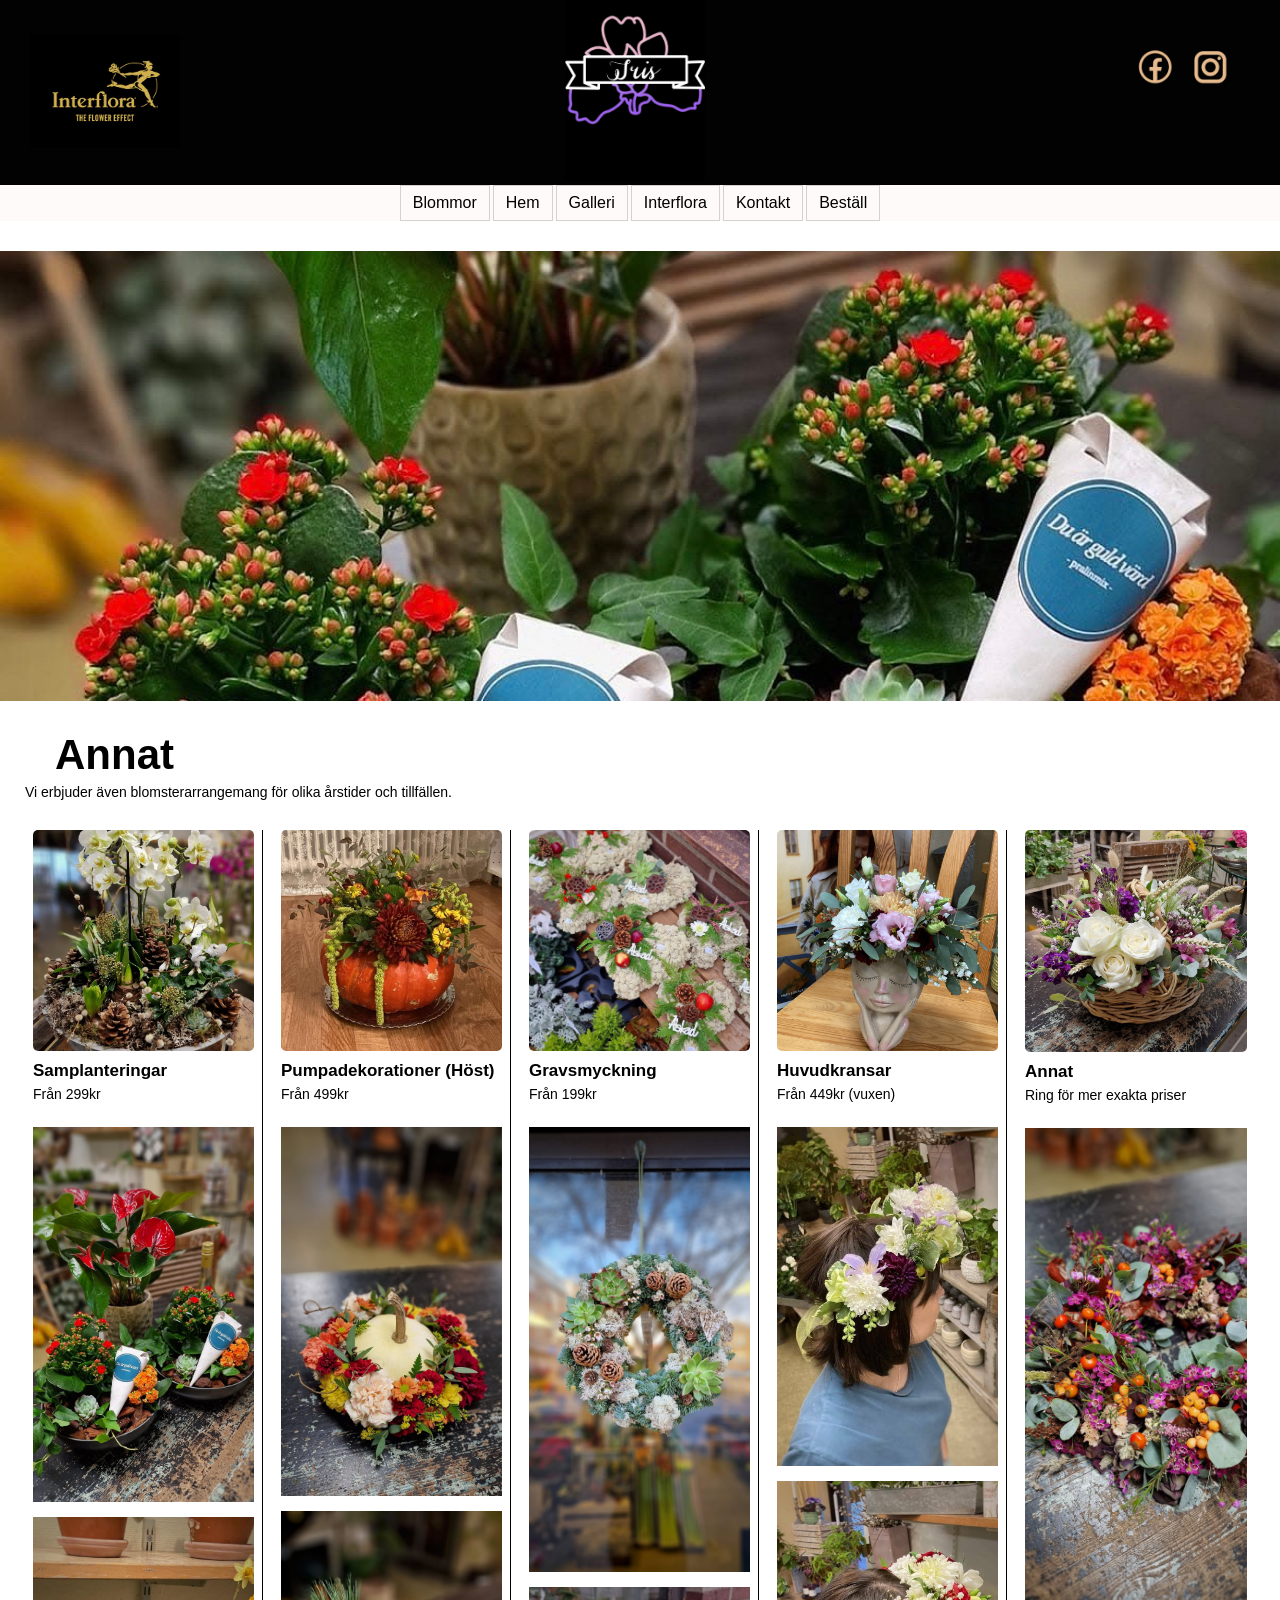
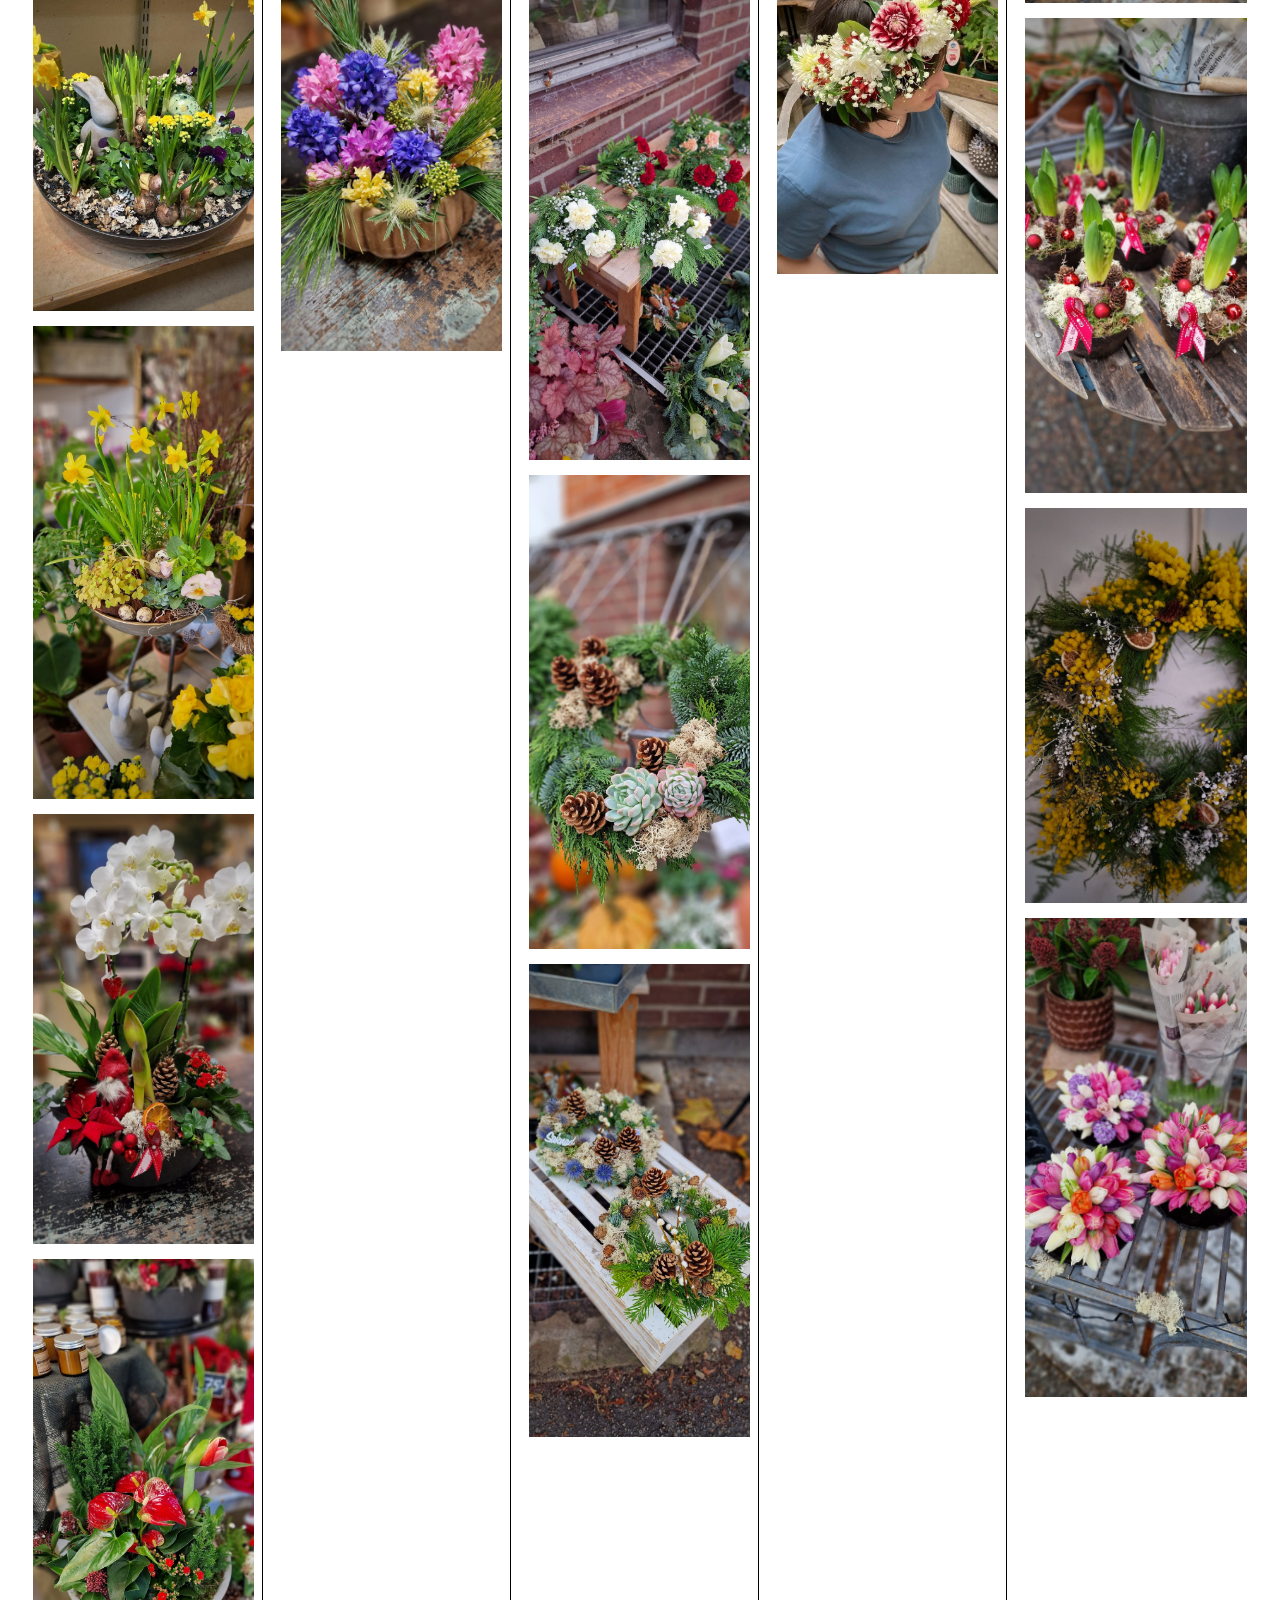
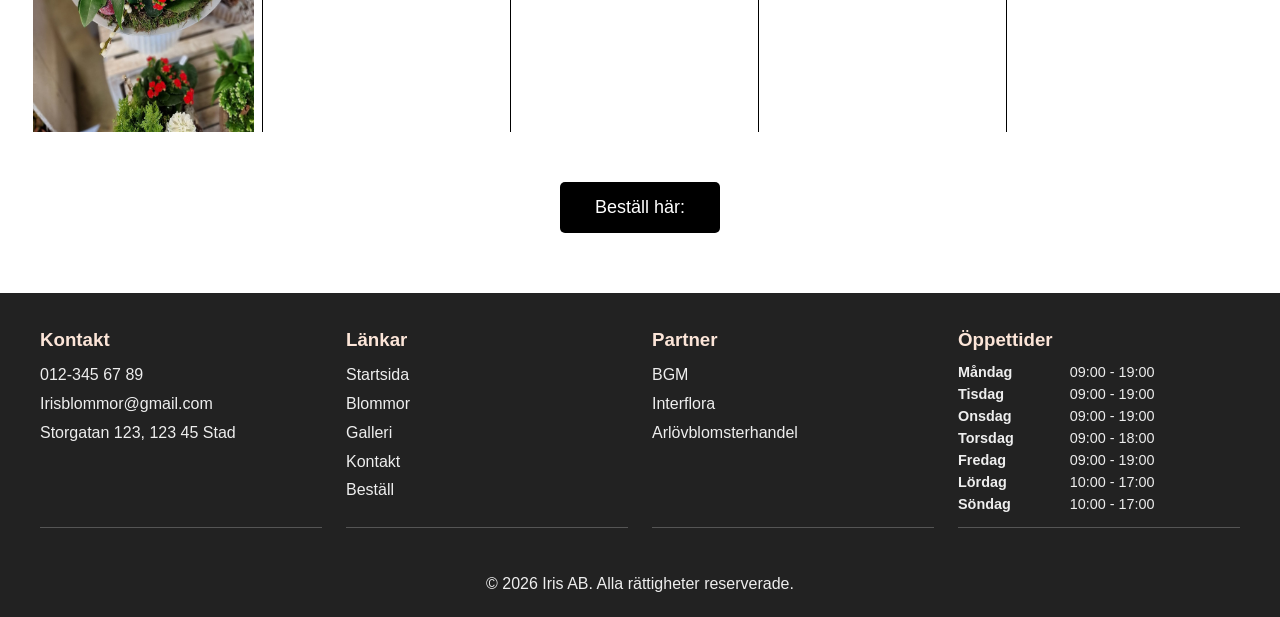
==== annat.html @ 50bfa568 "la till helbild på alla mina sidor" ====
<!DOCTYPE html>
<html lang="sv">


<head>
    <!-- Favicon -->
    <link rel="icon" type="image/png" href="images/favicon.png">

    <meta charset="UTF-8">

    <!-- Gör sidan anpassad för mobila enheter -->
    <meta name="viewport" content="width=device-width, initial-scale=1.0">
    <title>Annat</title>

    <!-- kopplar html till css -->
    <link rel="stylesheet" href="style.css">
</head>


<body>

    <!-- ======== Header ======== -->

    <header class ="header">

        <!-- samarbetspartners logga och länk -->

        
        <a href="https://www.interflora.se/" target="_blank" class="interflora-link">
            <img src="images/1. startsida/interflora.logga.avif" alt="Interflora">
        </a>

        <!-- Logga -->
        <div class="logo">
            <a href="index.html">
                <img src="images/Logga.png" alt="Logga för Iris Blommor">
            </a>
        </div>

        <!-- sociala medier öppnas i ny flik -->
        <a href="https://www.facebook.com/p/Arl%C3%B6vs-Blomsterhandel-61556911313052/" target="_blank" class="facebook-link">
            <img src="images/1. startsida/facebook.icon.png" alt="Facebook">
        </a>
        <a href="https://www.instagram.com/arlovsblomsterhandel/" target="_blank" class="instagram-link">
            <img src="images/1. startsida/instagram.icon.png" alt="Instagram">
        </a>


        <!-- ==================== NAVIGATION ==================== -->

<nav class="nav">

    <!-- Checkbox som styr hamburgarmenyn -->
    <input type="checkbox" id="menu-toggle">

    <!-- Hamburgarikon -->
    <label for="menu-toggle" class="hamburger">
        ☰
    </label>

    <!-- Navigeringslänkar -->
    <ul class="nav-links">

        <!-- Dropdown för Blommor -->
        <li class="dropdown">
            <a href="blommor.html">Blommor</a>

            <!-- Undermenyn -->
            <ul class="dropdown-menu">
                <li><a href="Begravning.html">Begravning</a></li>
                <li><a href="födelsedag.html">Födelsedag</a></li>
                <li><a href="Bröllop.html">Bröllop</a></li>
                <li><a href="annat.html">Annat</a></li>
            </ul>
        </li>
        <li><a href="index.html">Hem</a></li>
        <li><a href="Galleri.html">Galleri</a></li>
        <li>
            <a href="https://www.interflora.se/" target="_blank">
                Interflora
            </a>
        </li>
        <li><a href="Kontakt.html">Kontakt</a></li>
        <li><a href="Beställ.html">Beställ</a></li>
    </ul>
</nav>
    </header>
    <main class="annat-main">

        
        <!-- Helbild högst upp -->
        <section class="sidbild">
            <img src="images/1. startsida/startsida.annat.jpg"
                alt="Blommor och växter">
        </section>

        <h1>Annat</h1>
        <p class="annat-intro">
            Vi erbjuder även blomsterarrangemang för olika årstider och tillfällen.
        </p>

        <div class="annat-grid">

            <!-- 1. Samplanteringar -->
             <section class="annat-kategori">
                
                <img src="images/7. annat/samplantering 1.jpg" alt="Samplantering" class="annat-huvudbild">
                <h2>Samplanteringar</h2>
                <p>Från 299kr</p>

                <div class="annat-bilder">
                    <img src="images/7. annat/samplantering 2.jpg" alt="Samplantering 1">
                    <img src="images/7. annat/samplantering 3.jpg" alt="Samplantering 2">
                    <img src="images/7. annat/samplantering 4.jpg" alt="Samplantering 3">
                    <img src="images/7. annat/samplantering 5.jpg" alt="Samplantering 4">
                    <img src="images/7. annat/samplantering 6.jpg" alt="Samplantering 5">
                </div>
             </section>

            <!-- 2. Pumpadekoration -->
             <section class="annat-kategori">

                <img src="images/7. annat/pumpa 1.jpg" alt="Pumopadekoration" class="annat-huvudbild">
                <h2>Pumpadekorationer (Höst)</h2>
                <p>Från 499kr</p>

                <div class="annat-bilder">
                    <img src="images/7. annat/pumpa 2.jpg" alt="Pumpadekoration 1">
                    <img src="images/7. annat/pumpa 3.jpg" alt="Pumpadekoration 2">
                </div>
             </section>

            <!-- 3. Gravsmyckning -->
             <section class="annat-kategori">

                <img src="images/7. annat/gravsmyckning 1.jpg" alt="Gravsmyckning" class="annat-huvudbild">
                <h2>Gravsmyckning</h2>
                <p>Från 199kr</p>

                <div class="annat-bilder">
                    <img src="images/7. annat/gravsmyckning 3.jpg" alt="Gravsmyckning 1">
                    <img src="images/7. annat/gravsmyckning 4.jpg" alt="Gravsmyckning 2">
                    <img src="images/7. annat/gravsmyckning 5.jpg" alt="Gravsmyckning 3">
                    <img src="images/7. annat/gravsmyckning 6.jpg" alt="Gravsmyckning 4">
                </div>
             </section>

            <!-- 4. Huvudkransar -->
             <Section class="annat-kategori">

                <img src="images/7. annat/kransar 1.jpg" alt="Huvudkransar" class="annat-huvudbild">
                <h2>Huvudkransar</h2>
                <p>Från 449kr (vuxen)</p>

                <div class="annat-bilder">
                    <img src="images/7. annat/kransar 2.jpg" alt="Krans 1">
                    <img src="images/7. annat/kransar 3.jpg" alt="Krans 2">
                </div>
             </Section>

            <!-- 5. Annat -->
             <section class="annat-kategori">

                <img src="images/7. annat/annat 1.jpg" alt="Annat" class="annat-huvudbild">
                <h2>Annat</h2>
                <p>Ring för mer exakta priser</p>

                <div class="annat-bilder">
                    <img src="images/7. annat/annat 2.jpg" alt="Krans att hänga">
                    <img src="images/7. annat/annat 3.jpg" alt="Hyacint mossbollar">
                    <img src="images/7. annat/annat 4.jpg" alt="Krans att hänga">
                    <img src="images/7. annat/annat 5.jpg" alt="Hattask">
                </div>
             </section>
        </div>

        <!-- Beställknapp -->
         <div class="annat-bestall">
            <a href="Beställ.html">Beställ här:</a>
         </div>

    </main>
    <footer class="footer">
        <div class="footer-content">
            <section>
                <h3>Kontakt</h3>
                <a href="+46123456789">012-345 67 89</a>
                <a href="mailto:irisblommor@gmail.com">Irisblommor@gmail.com</a>
                <p>Storgatan 123, 123 45 Stad</p>  
            </section> 
            
            <nav aria-label="Sidfotsmeny">
                <h3>Länkar</h3>
                <a href="index.html">Startsida</a>
                <a href="blommor.html">Blommor</a> 
                <a href="Galleri.html">Galleri</a>
                <a href="Kontakt.html">Kontakt</a>
                <a href="Beställ.html">Beställ</a>
            </nav>

            <section>
                <h3>Partner</h3>
                <a href="https://bgm.aph.se/">BGM</a>
                <a href="https://www.interflora.se/">Interflora</a>
                <a href="https://arlovsblomsterhandel.se/">Arlövblomsterhandel</a>
            </section>

            <section>
                <h3>Öppettider</h3>
                <table>
                    <tr><th scope="row">Måndag</th><td>09:00 - 19:00</td></tr>
                    <tr><th scope="row">Tisdag</th><td>09:00 - 19:00</td></tr>
                    <tr><th scope="row">Onsdag</th><td>09:00 - 19:00</td></tr>
                    <tr><th scope="row">Torsdag</th><td>09:00 - 18:00</td></tr>
                    <tr><th scope="row">Fredag</th><td>09:00 - 19:00</td></tr>
                    <tr><th scope="row">Lördag</th><td>10:00 - 17:00</td></tr>
                    <tr><th scope="row">Söndag</th><td>10:00 - 17:00</td></tr>
                </table>
            </section>
            <p>&copy; 2026 Iris AB. Alla rättigheter reserverade.</p>
        </div>
    </footer>
</body>
</html>
---- style.css ----
/* Mobile-first: mobil är standard. Större skärmar anpassas längre ned. */
:root {
    --farg-svart: #020202;
    --farg-vit: white;
}

/* Grundstil och mobil */
* {
    margin: 0;
    padding: 0;
    box-sizing: border-box;
}

body {
    font-family: Arial, sans-serif;
    margin: 0;
    padding: 0;
    box-sizing: border-box;
}

.header {
    background-color: var(--farg-svart);
    padding: 10px 0 0;
    text-align: center;
    display: grid;
    grid-template-columns: 1fr 1fr 1fr;
    align-items: center;
    padding-top: 8px;
}

.interflora-link {
    grid-column: 1;
    grid-row: 1;
    justify-self: start;
    margin-left: 10px;
}

.interflora-link img {
    width: 70px;
    height: auto;
    margin-right: 10px;
}

.logo {
    grid-column: 2;
    grid-row: 1;
    justify-self: center;
}

.logo img {
    width: 90px;
    height: auto;
    margin-right: 10px;
}

.facebook-link {
    grid-column: 3;
    grid-row: 1;
    justify-self: end;
    margin-right: 45px;
}

.instagram-link {
    grid-column: 3;
    grid-row: 1;
    justify-self: end;
    margin-right: 10px;
}

.facebook-link img,
.instagram-link img {
    width: 30px;
    height: auto;
    margin-right: 6px;
}

.nav {
    background-color: #fffafa;
    position: relative;
    z-index: 10;
    grid-column: 1 / -1;
    grid-row: 2;
    width: 100%;
}

.nav-links {
    display: none;
    justify-content: center;
    align-items: stretch;
    gap: 0;
    list-style: none;
    margin: 0;
    padding: 0;
    flex-direction: column;
    width: 100%;
}

.nav a {
    display: block;
    padding: 12px 20px;
    border: 1px solid #d6d0d0;
    color: black;
    text-decoration: none;
}

.nav a:hover {
    background-color: #f2f2f2;
}

.dropdown {
    position: relative;
}

.nav .dropdown-menu {
    display: block;
    position: static;
    top: 100%;
    left: 0;
    min-width: 180px;
    background-color: white;
    list-style: none;
    margin: 0;
    padding: 0;
    border: none;
    box-shadow: none;
    padding-left: 20px;
}

.nav .dropdown:hover .dropdown-menu,

.nav .dropdown:focus-within .dropdown-menu {
    display: block;
}

.dropdown-menu a {
    padding: 12px 15px;
}

.dropdown-menu a:hover {
    background-color: #eeeeee;
}

#menu-toggle {
    display: none;
}

.hamburger {
    display: block;
    font-size: 30px;
    cursor: pointer;
    padding: 10px 20px;
    color: black;
}

.main {
    padding: clamp(16px, 4vw, 48px);
    background: #f4f6f2;
}

.home-Backgroundimg,

.category-row,

.insta-gallery,

.home-info {
    width: min(100%, 1200px);
    margin-inline: auto;
}

.Background-picture {
    position: relative;
    overflow: hidden;
    aspect-ratio: auto;
    min-height: 0;
    display: grid;
}

.Background-picture::after {
    position: absolute;
    inset: 0;
    content: "";
    background: linear-gradient(90deg, rgba(0, 0, 0, 0.62), transparent);
}

.Background-picture > img {
    display: block;
    width: 100%;
    height: 100%;
    object-fit: cover;
    grid-area: 1 / 1;
}

.hero-caption {
    position: relative;
    z-index: 1;
    right: auto;
    top: auto;
    left: auto;
    width: auto;
    max-width: none;
    color: white;
    text-align: left;
    text-shadow: 0 2px 10px rgba(0, 0, 0, 0.6);
    grid-area: 1 / 1;
    align-self: start;
    margin: 16px;
    bottom: auto;
}

.hero-caption h1 {
    margin-bottom: 10px;
    font-size: 24px;
    line-height: 1.1;
}

.hero-caption h2 {
    margin-bottom: 12px;
    font-size: 18px;
}

.hero-caption p {
    margin: 0;
    font-size: 14px;
    line-height: 1.35;
    text-align: left;
}

.hero-caption p + p {
    margin-top: 8px;
}

.home-page .category-row {
    display: flex;
    justify-content: center;
    align-items: center;
    flex-wrap: wrap;
    gap: 20px;
    padding: 30px 0;
}

.home-page .category-card {
    display: block;
    width: min(140px, calc((100% - 15px) / 2));
    background: var(--farg-vit);
    border: 2px solid black;
    color: black;
    text-align: center;
    text-decoration: none;
    transition: transform 0.3s ease;
}

.home-page .category-card img {
    display: block;
    width: 100%;
    height: 110px;
    object-fit: cover;
}

.home-page .category-card span {
    display: block;
    margin: 0;
    padding: 10px;
    border-top: 2px solid black;
    color: white;
    background: black;
    font-size: 18px;
}

.home-page .category-card:hover,

.home-page .category-card:focus-visible {
    z-index: 2;
    transform: scale(1.25);
}

.insta-gallery,

.open-hours,

.find-us {
    padding: 20px;
    color: black;
    background: var(--farg-vit);
    text-align: left;
}

.insta-gallery h2,

.open-hours h2,

.find-us h2 {
    margin-bottom: 16px;
}

.insta-photos {
    display: grid;
    grid-template-columns: repeat(2, minmax(0, 1fr));
    gap: 9px;
}

.insta-photos a {
    overflow: hidden;
    aspect-ratio: 1;
}

.insta-photos img {
    display: block;
    width: 100%;
    height: 100%;
    object-fit: cover;
}

.home-info {
    display: grid;
    grid-template-columns: 1fr;
    gap: 14px;
    margin-top: 20px;
}

.open-hours table,

.find-us iframe {
    width: 100%;
}

.open-hours table {
    border-collapse: collapse;
}

.open-hours th,

.open-hours td {
    padding: 12px 4px;
    border-bottom: 1px solid #e5e5e5;
    text-align: left;
}

.open-hours td {
    text-align: right;
    white-space: nowrap;
}

.find-us address {
    margin-bottom: 12px;
    font-style: normal;
}

.find-us iframe {
    display: block;
    height: 220px;
    border: 0;
}

.home-page .category-card:hover,

    .home-page .category-card:focus-visible {
    transform: scale(1.1);
}

.insta-gallery,

    .open-hours,

    .find-us {
    padding: 16px;
}

.footer {
    padding: 36px 20px 18px;
    color: #f5f5f5;
    background: #222;
}

.footer-content {
    max-width: 1200px;
    margin: auto;
    display: grid;
    grid-template-columns: 1fr;
    gap: 16px;
}

.footer-content > section,

.footer-content > nav {
    padding-bottom: 12px;
    border-bottom: 1px solid #555;
}

.footer h3 {
    margin-bottom: 10px;
    color: #fce5d8;
}

.footer p,

.footer a,

.footer address {
    color: #eee;
    line-height: 1.8;
}

.footer address {
    font-style: normal;
}

.footer a {
    display: block;
    text-decoration: none;
}

.footer a:hover {
    text-decoration: underline;
}

.footer table {
    width: 100%;
    border-collapse: collapse;
    color: #eee;
    font-size: 0.9rem;
}

.footer th,

.footer td {
    padding: 3px 0;
    text-align: left;
}

.footer td {
    white-space: nowrap;
}

.footer-content > p {
    grid-column: 1 / -1;
    margin-top: 4px;
    padding-top: 14px;
    text-align: center;
}

main {
    padding-top: 28px;
    padding-bottom: 30px;
}

main .Galleri-bilder {
    max-width: 1200px;
    margin: 18px auto;
    display: grid;
    grid-template-columns: repeat(2, minmax(0, 1fr));
    gap: 12px;
    grid-auto-flow: dense;
}

main .Galleri-bilder img {
    display: block;
    width: 100%;
    height: 240px;
    object-fit: cover;
    border-radius: 12px;
    box-shadow: 0 4px 12px rgba(0, 0, 0, 0.08);
}

main .Galleri-bilder .gallery-feature {
    grid-column: span 1;
    height: 260px;
}

.header-top {
    padding: 10px;
    gap: 10px;
}

.facebook-link img,

    .instagram-link img {
    width: 30px;
}

.sociala-medier {
    gap: 5px;
}

.sociala-medier img {
    width: 25px;
    height: 25px;
}

#menu-toggle:checked ~ .nav-links {
    display: flex;
}

.bestall-main {
    min-height: 100vh;
    background-color: white;
    padding: 20px 10px 40px;
    display: flex;
    justify-content: center;
    align-items: flex-start;
}

.bestall-form {
    width: 100%;
    max-width: 400px;
    border: 2px solid black;
    padding: 10px;
    display: flex;
    flex-direction: column;
    gap: 12px;
}

.bestall-form h1 {
    font-size: 26px;
    margin-bottom: 10px;
}

.bestall-form label {
    font-size: 16px;
}

.bestall-form > input,

.bestall-form textarea {
    width: 100%;
    padding: 10px;
    border: 1px solid #777;
    border-radius: 4px;
    font-family: Arial, sans-serif;
    font-size: 16px;
}

.form-grupp {
    display: flex;
    flex-wrap: wrap;
    gap: 15px;
    margin: 12px 0;
}

.form-grupp label {
    display: flex;
    align-items: center;
    gap: 5px;
}

.notering {
    display: flex;
    align-items: center;
    gap: 8px;
}

.bestall-form button {
    background-color: var(--farg-svart);
    color: white;
    border: none;
    padding: 12px;
    font-size: 16px;
    cursor: pointer;
}

.bestall-form button:hover {
    background-color: #555;
}

.kategorier {
    display: flex;
    justify-content: space-evenly;
    align-items: center;
    flex-wrap: wrap;
    gap: 15px;
    padding: 30px 10px;
}

.kategori {
    display: block;
    width: 140px;
    background-color: white;
    border: 2px solid black;
    text-align: center;
    text-decoration: none;
    color: black;
    transition: transform 0.3s ease;
}

.kategori img {
    display: block;
    width: 100%;
    height: 110px;
    object-fit: cover;
}

.kategori p {
    background-color: black;
    color: white;
    padding: 10px;
    font-size: 18px;
    margin: 0;
    border-top: 2px solid black;
}

.kategori:hover {
    transform: scale(1.25);
    z-index: 2;
}

.kategori:hover, .kategori:focus-visible {
    transform: scale(1.1);
}

.begravning-main {
    background-color: white;
    min-height: 100vh;
    padding: 20px 15px 40px;
}

.begravning-main h1 {
    font-size: 32px;
    margin-bottom: 5px;
    margin-left: 0;
}

.begravning-intro {
    font-size: 14px;
    margin-left: 0;
    margin-bottom: 30px;
}

.begravning-grid {
    display: grid;
    grid-template-columns: 1fr;
    gap: 25px 10px;
}

.begravning-kategori {
    min-width: 0;
    padding: 0 8px;
    border-right: 1px solid black;
}

.begravning-kategori:last-child {
    border-right: none;
}

.begravning-huvudbild {
    display: block;
    width: 100%;
    aspect-ratio: 1 / 1;
    height: auto;
    object-fit: cover;
    object-position: center;
    border-radius: 5px;
}

.begravning-kategori h2 {
    font-size: 15px;
    margin-top: 10px;
    margin-bottom: 5px;
}

.begravning-kategori p {
    font-size: 13px;
    margin-bottom: 25px;
}

.begravning-bilder {
    display: grid;
    flex-direction: column;
    gap: 15px;
    grid-template-columns: repeat(2, minmax(0, 1fr));
}

.begravning-bestall {
    display: flex;
    justify-content: center;
    margin-top: 50px;
}

.begravning-bestall a {
    background-color: black;
    color: white;
    text-decoration: none;
    padding: 15px 35px;
    border-radius: 5px;
    font-size: 18px;
}

.begravning-bestall a:hover {
    background-color: #555;
}

.fodelsedag-main {
    background-color: white;
    min-height: 100vh;
    padding: 20px 15px 40px;
}

.fodelsedag-main h1 {
    font-size: 32px;
    margin-bottom: 25px;
    margin-left: 0;
}

.fodelsedag-info {
    max-width: 850px;
}

.fodelsedag-info p {
    font-size: 15px;
    line-height: 1.4;
    margin-bottom: 10px;
}

.fodelsedag-bilder {
    display: grid;
    grid-template-columns: 1fr;
    gap: 10px;
    max-width: 900px;
    margin: 0 auto;
}

.fodelsedag-bilder img {
    display: block;
    width: 100%;
    aspect-ratio: 1 / 1;
    height: auto;
    object-fit: cover;
    object-position: center;
    border-radius: 5px;
}

.fodelsedag-bestall {
    display: flex;
    justify-content: center;
    margin-top: 50px;
}

.fodelsedag-bestall a {
    background-color: black;
    color: white;
    text-decoration: none;
    padding: 15px 35px;
    border-radius: 5px;
    font-size: 18px;
}

.fodelsedag-bestall a:hover {
    background-color: #555;
}

.brollop-main {
    background-color: white;
    min-height: 100vh;
    padding: 20px 15px 40px;
}

.brollop-main h1 {
    font-size: 32px;
    margin-bottom: 5px;
    margin-left: 0;
}

.brollop-intro {
    font-size: 14px;
    margin-left: 0;
    margin-bottom: 30px;
}

.brollop-grid {
    display: grid;
    grid-template-columns: 1fr;
    gap: 25px 10px;
}

.brollop-kategori {
    min-width: 0;
    padding: 0 8px;
    border-right: none;
}

.brollop-kategori:last-child {
    border-right: none;
}

.brollop-huvudbild {
    display: block;
    width: 100%;
    aspect-ratio: 1 / 1;
    height: auto;
    object-fit: cover;
    object-position: center;
    border-radius: 5px;
}

.brollop-kategori h2 {
    font-size: 17px;
    margin-top: 10px;
    margin-bottom: 5px;
}

.brollop-kategori p {
    font-size: 14px;
    margin-bottom: 25px;
}

.brollop-bilder {
    display: grid;
    flex-direction: column;
    gap: 15px;
    grid-template-columns: repeat(2, minmax(0, 1fr));
}

.brollop-bestall {
    display: flex;
    justify-content: center;
    margin-top: 50px;
}

.brollop-bestall a {
    background-color: black;
    color: white;
    text-decoration: none;
    padding: 15px 35px;
    border-radius: 5px;
    font-size: 18px;
}

.brollop-bestall a:hover {
    background-color: #555;
}

.annat-main {
    background-color: white;
    min-height: 100vh;
    padding: 20px 15px 40px;
}

.annat-main h1 {
    font-size: 32px;
    margin-bottom: 5px;
    margin-left: 0;
}

.annat-intro {
    font-size: 14px;
    margin-bottom: 30px;
    margin-left: 0;
}

.annat-grid {
    display: grid;
    grid-template-columns: 1fr;
    gap: 25px 10px;
}

.annat-kategori {
    min-width: 0;
    padding: 0 8px;
    border-right: none;
}

.annat-kategori:last-child {
    border-right: none;
}

.annat-huvudbild {
    display: block;
    width: 100%;
    aspect-ratio: 1 / 1;
    height: auto;
    object-fit: cover;
    object-position: center;
    border-radius: 5px;
}

.annat-kategori h2 {
    font-size: 17px;
    margin-top: 10px;
    margin-bottom: 5px;
}

.annat-kategori p {
    font-size: 14px;
    margin-bottom: 25px;
}

.annat-bilder {
    display: grid;
    flex-direction: column;
    gap: 15px;
    grid-template-columns: repeat(2, minmax(0, 1fr));
}

.begravning-bilder img,

.brollop-bilder img,

.annat-bilder img {
    display: block;
    width: 100%;
    max-width: 100%;
    height: auto;
}

.annat-bestall {
    display: flex;
    justify-content: center;
    margin-top: 50px;
}

.annat-bestall a {
    background-color: black;
    color: white;
    text-decoration: none;
    padding: 15px 35px;
    border-radius: 5px;
    font-size: 18px;
}

.annat-bestall a:hover {
    background-color: #555;
}

/* Anpassning från 401px */
@media (min-width: 401px) {
    .begravning-grid {
        grid-template-columns: repeat(2, minmax(0, 1fr));
    }

    .begravning-bilder {
        display: flex;
        grid-template-columns: revert;
    }

    .fodelsedag-bilder {
        grid-template-columns: repeat(2, minmax(0, 1fr));
    }

    .brollop-grid {
        grid-template-columns: repeat(2, minmax(0, 1fr));
    }

    .brollop-bilder {
        display: flex;
        grid-template-columns: revert;
    }

    .annat-grid {
        grid-template-columns: repeat(2, minmax(0, 1fr));
    }

    .annat-bilder {
        display: flex;
        grid-template-columns: revert;
    }

}

/* Anpassning från 601px */
@media (min-width: 601px) {
    .Background-picture {
        aspect-ratio: 16 / 6;
        min-height: 220px;
        display: revert;
    }

    .hero-caption {
        position: absolute;
        right: 24px;
        top: 24px;
        left: 5%;
        width: min(72%, 760px);
        max-width: 760px;
        grid-area: revert;
        align-self: revert;
        margin: revert;
        bottom: revert;
    }

    .hero-caption h1 {
        font-size: 36px;
    }

    .hero-caption h2 {
        font-size: 21px;
    }

    .hero-caption p {
        font-size: 16px;
        line-height: 1.5;
    }

    .hero-caption p + p {
        margin-top: 12px;
    }

    .home-page .category-card {
        width: min(180px, calc((100% - 20px) / 2));
    }

    .home-page .category-card img {
        height: 180px;
    }

    .insta-photos {
        grid-template-columns: repeat(4, minmax(0, 1fr));
        gap: 12px;
    }

    .home-info {
        grid-template-columns: minmax(0, 0.8fr) minmax(0, 1.2fr);
        gap: 20px;
    }

    .find-us iframe {
        height: 240px;
    }

    .begravning-main {
        padding: 30px 25px 60px;
    }

    .begravning-main h1 {
        font-size: 42px;
        margin-left: 30px;
    }

    .begravning-intro {
        margin-left: 30px;
    }

    .begravning-grid {
        grid-template-columns: repeat(3, minmax(0, 1fr));
    }

    .fodelsedag-main {
        padding: 30px 25px 60px;
    }

    .fodelsedag-main h1 {
        font-size: 42px;
        margin-left: 30px;
    }

    .fodelsedag-info p {
        font-size: 17px;
    }

    .fodelsedag-bilder {
        grid-template-columns: repeat(3, minmax(0, 1fr));
        gap: 20px;
    }

    .brollop-main {
        padding: 30px 25px 60px;
    }

    .brollop-main h1 {
        font-size: 42px;
        margin-left: 30px;
    }

    .brollop-intro {
        margin-left: 30px;
    }

    .annat-main {
        padding: 30px 25px 60px;
    }

    .annat-main h1 {
        font-size: 42px;
        margin-left: 30px;
    }

    .annat-grid {
        grid-template-columns: repeat(3, minmax(0, 1fr));
    }

    .Background-picture > img {
        grid-area: revert;
    }

    .home-page .category-card:hover,
    
        .home-page .category-card:focus-visible {
        transform: revert;
    }

    .insta-gallery,
    
        .open-hours,
    
        .find-us {
        padding: revert;
    }

    .annat-intro {
        margin-left: revert;
    }

}

/* Anpassning från 700px */
@media (min-width: 700px) {
    .footer-content {
        grid-template-columns: repeat(2, minmax(0, 1fr));
        gap: 24px;
    }

}

/* Anpassning från 769px */
@media (min-width: 769px) {
    .interflora-link {
        margin-left: 30px;
    }

    .interflora-link img {
        width: 150px;
    }

    .logo img {
        width: 140px;
    }

    .facebook-link {
        margin-right: 85px;
    }

    .instagram-link {
        margin-right: 30px;
    }

    .nav-links {
        display: flex;
        align-items: center;
        gap: 3px;
        flex-direction: revert;
        width: revert;
    }

    .nav a {
        padding: 8px 12px;
    }

    .nav .dropdown-menu {
        display: none;
        position: absolute;
        border: 1px solid #d6d0d0;
        box-shadow: 0 5px 10px rgba(0, 0, 0, 0.2);
        padding-left: revert;
    }

    .hamburger {
        display: none;
        font-size: revert;
        cursor: revert;
        padding: revert;
        color: revert;
    }

    .footer-content {
        grid-template-columns: repeat(4, minmax(0, 1fr));
    }

    main .Galleri-bilder {
        grid-template-columns: repeat(3, minmax(0, 1fr));
    }

    main .Galleri-bilder .gallery-feature {
        height: 360px;
    }

    .bestall-main {
        padding: 30px 20px 60px;
    }

    .bestall-form {
        padding: 20px;
    }

    .kategorier {
        gap: 20px;
        padding: 50px 20px;
    }

    .kategori {
        width: 180px;
    }

    .kategori img {
        height: 180px;
    }

    .header {
        padding-top: revert;
    }

    .header-top {
        padding: revert;
        gap: revert;
    }

    .facebook-link img,
    .instagram-link img {
        width: 70px;
    }

    .sociala-medier {
        gap: revert;
    }

    .sociala-medier img {
        width: revert;
        height: revert;
    }

    #menu-toggle:checked ~ .nav-links {
        display: revert;
    }

    .kategori:hover, .kategori:focus-visible {
        transform: revert;
    }

}

/* Anpassning från 1001px */
@media (min-width: 1001px) {
    .begravning-grid {
        grid-template-columns: repeat(7, 1fr);
        gap: 10px;
    }

    .brollop-grid {
        grid-template-columns: repeat(4, minmax(0, 1fr));
        gap: 10px;
    }

    .brollop-kategori {
        border-right: 1px solid black;
    }

    .annat-grid {
        grid-template-columns: repeat(5, minmax(0, 1fr));
        gap: 10px;
    }

    .annat-kategori {
        border-right: 1px solid black;
    }

}


/* Stor bild på Blommor-sidan */
.blommor-hero {
    position: relative;
    width: 100%;
    height: 300px;
    overflow: hidden;
}

.blommor-hero img {
    display: block;
    width: 100%;
    height: 100%;
    object-fit: cover;
}

.blommor-hero h1 {
    position: absolute;
    top: 50%;
    left: 50%;
    transform: translate(-50%, -50%);
    color: white;
    background-color: rgba(0, 0, 0, 0.5);
    padding: 15px 25px;
    text-align: center;
}

/* Bakgrundsbild bakom beställningsformuläret */
.bestall-main {
    background-image: url("images/1. startsida/startsida.bakgrund.webp");
    background-size: cover;
    background-position: center;
    background-repeat: no-repeat;
}

.bestall-form {
    background-color: white;
}

/* Tangentbordsstöd för hamburgarmenyn */
#menu-toggle {
    position: absolute;
    width: 1px;
    height: 1px;
    opacity: 0;
}

#menu-toggle:focus-visible + .hamburger {
    outline: 3px solid #b88656;
    outline-offset: 4px;
}

/* Större bild på större skärmar */
@media (min-width: 768px) {
    .blommor-hero {
        height: 450px;
    }
}


/* Helbild på undersidorna - mobil först */
.sidbild {
    width: 100%;
    height: 250px;
    overflow: hidden;
    margin-bottom: 30px;
}

.sidbild img {
    display: block;
    width: 100%;
    height: 100%;
    object-fit: cover;
}

/* Gör så helbilden når sidans kanter */
.begravning-main .sidbild,
.brollop-main .sidbild,
.fodelsedag-main .sidbild,
.annat-main .sidbild {
    width: calc(100% + 30px);
    margin-left: -15px;
}

/* Beställ-sidan har redan flex-layout */
.bestall-main {
    flex-direction: column;
    align-items: center;
}

.bestall-main .sidbild {
    width: calc(100% + 20px);
    margin-left: -10px;
    flex-shrink: 0;
}

/* Surfplatta */
@media (min-width: 768px) {
    .sidbild {
        height: 350px;
    }

    .begravning-main .sidbild,
    .brollop-main .sidbild,
    .fodelsedag-main .sidbild,
    .annat-main .sidbild {
        width: calc(100% + 50px);
        margin-left: -25px;
    }

    .bestall-main .sidbild {
        width: calc(100% + 40px);
        margin-left: -20px;
    }
}

/* Dator */
@media (min-width: 1000px) {
    .sidbild {
        height: 450px;
    }
}
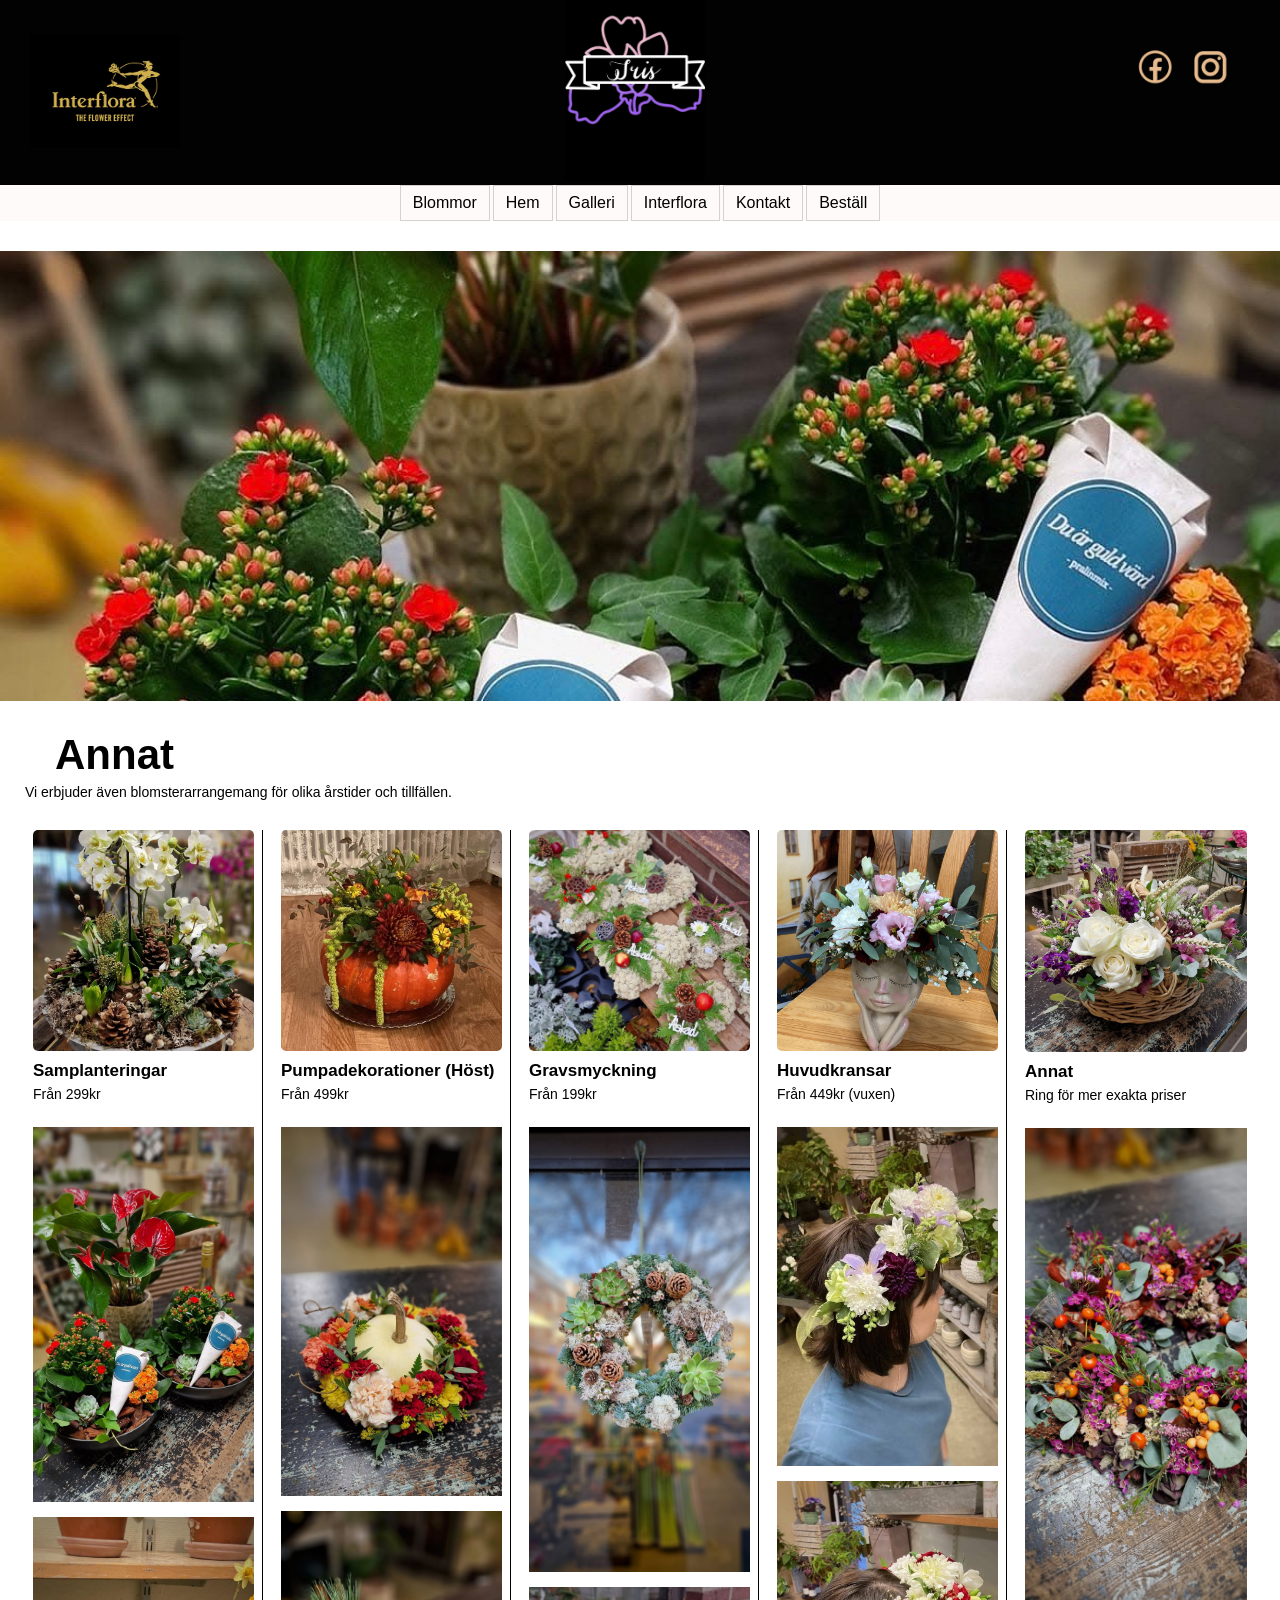
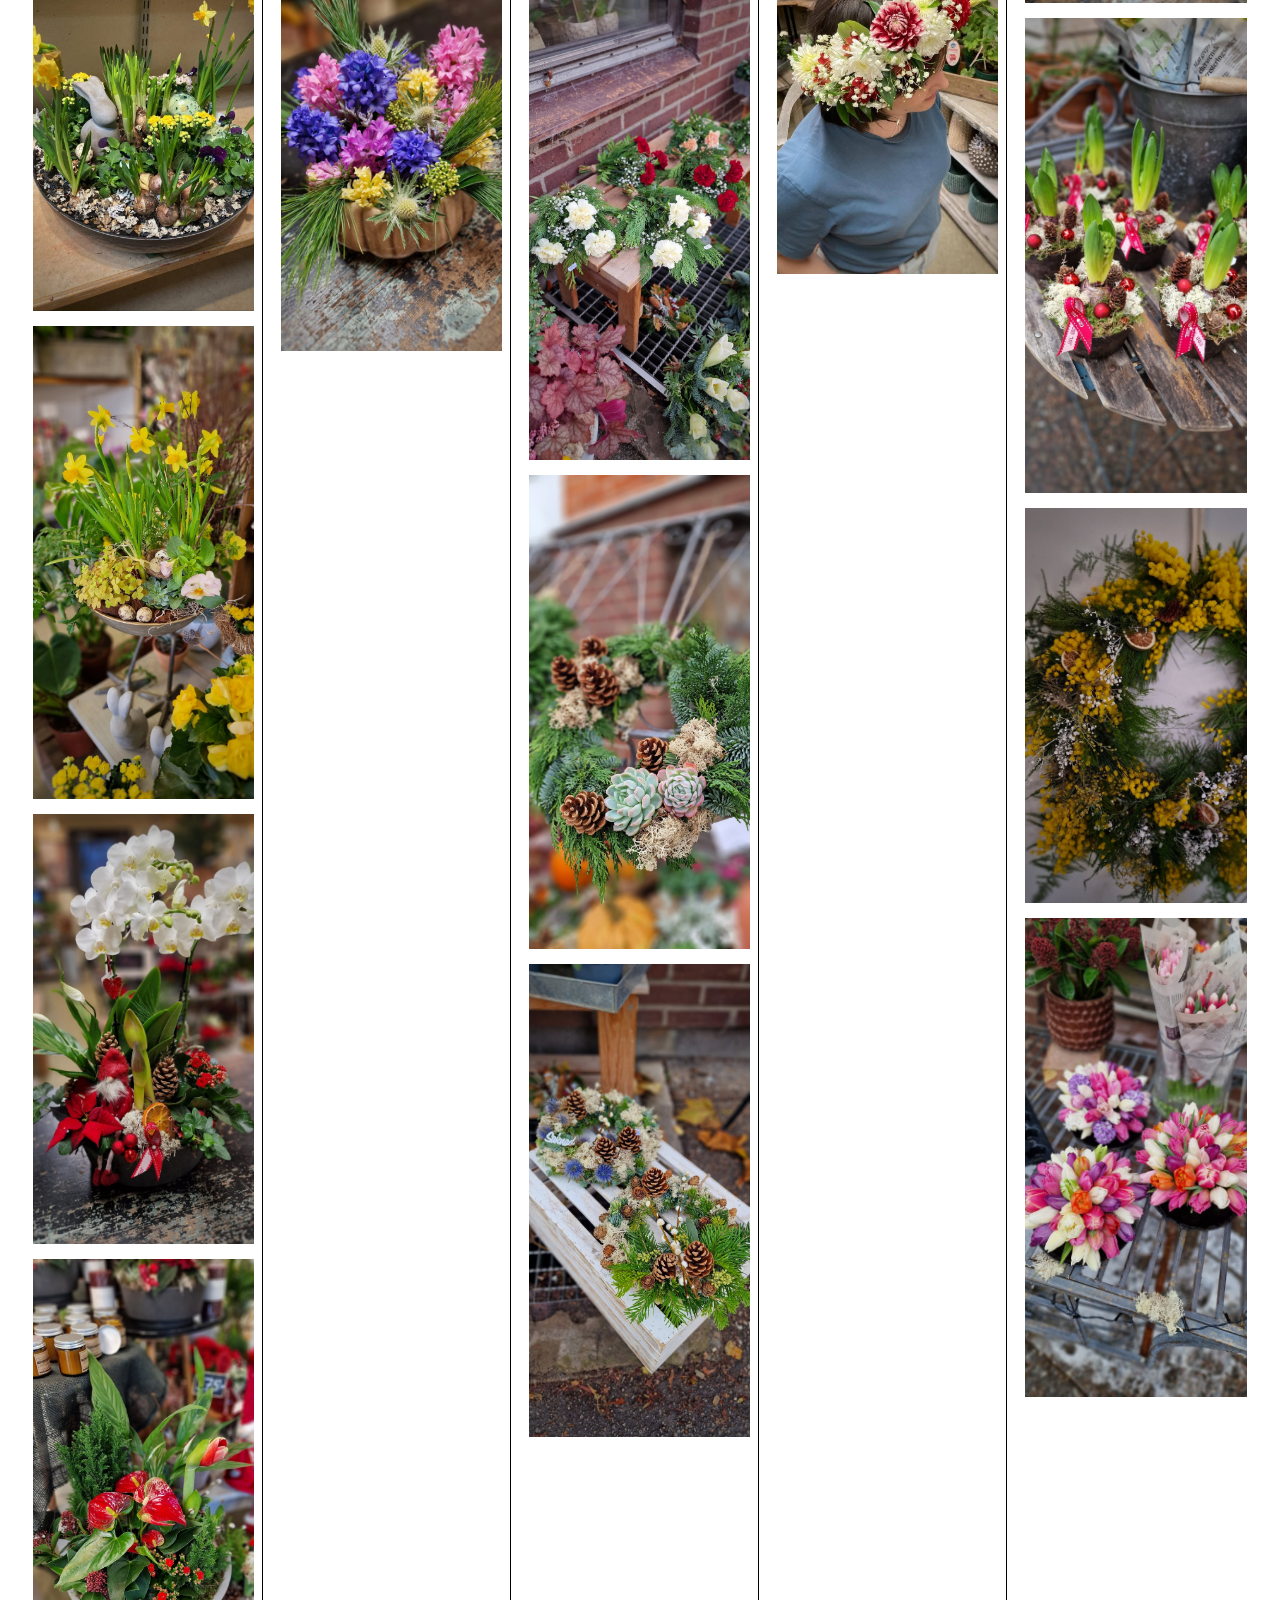
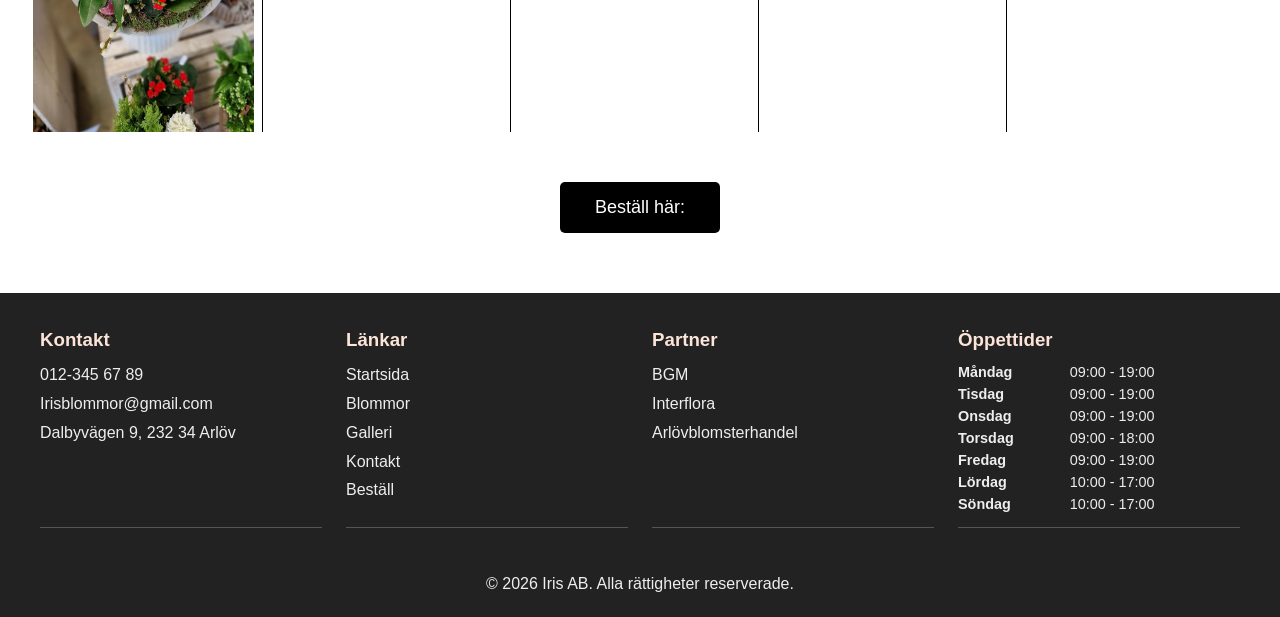
==== commit 80161d9d: "Lagt till rätt address och länk till google maps på footer på alla sidor" ====
--- a/annat.html
+++ b/annat.html
@@ -186,7 +186,7 @@
                 <h3>Kontakt</h3>
                 <a href="+46123456789">012-345 67 89</a>
                 <a href="mailto:irisblommor@gmail.com">Irisblommor@gmail.com</a>
-                <p>Storgatan 123, 123 45 Stad</p>  
+                <a href="https://www.google.com/maps/search/?api=1&amp;query=Dalbyv%C3%A4gen+9%2C+232+34+Arl%C3%B6v">Dalbyvägen 9, 232 34 Arlöv</a>  
             </section> 
             
             <nav aria-label="Sidfotsmeny">
--- a/style.css
+++ b/style.css
@@ -1374,3 +1374,184 @@
         height: 450px;
     }
 }
+
+
+/* =====================================
+   KONTAKTSIDA
+   ===================================== */
+
+/* Tar bort extra utrymme ovanför bannern */
+.kontakt-main {
+    padding-top: 0;
+    background-color: white;
+}
+
+/* Stor bild högst upp */
+.kontakt-hero {
+    position: relative;
+    width: 100%;
+    height: 180px;
+    overflow: hidden;
+}
+
+.kontakt-hero img {
+    width: 100%;
+    height: 100%;
+    object-fit: cover;
+}
+
+/* Rubriken på bilden */
+.kontakt-hero h1 {
+    position: absolute;
+    top: 50%;
+    left: 50%;
+    transform: translate(-50%, -50%);
+
+    color: white;
+    background-color: rgba(0, 0, 0, 0.5);
+    padding: 12px 25px;
+    text-align: center;
+}
+
+/* Allt innehåll på kontaktsidan */
+.kontaktsida {
+    max-width: 1100px;
+    margin: 0 auto;
+    padding: 30px 20px;
+}
+
+/* Toves bild och kontaktinfo */
+.kontakt-info {
+    display: grid;
+    grid-template-columns: 1fr;
+    gap: 30px;
+    align-items: start;
+}
+
+/* Bild på Tove */
+.kontakt-agare img {
+    display: block;
+    width: 100%;
+    max-width: 250px;
+    height: 350px;
+    object-fit: cover;
+    border: 1px solid black;
+}
+
+.kontakt-agare p {
+    margin-top: 10px;
+    font-size: 18px;
+}
+
+/* Rubriker och text */
+.kontakt-uppgifter h2 {
+    font-size: 36px;
+    margin-bottom: 30px;
+    border-bottom: 2px solid black;
+    width: fit-content;
+}
+
+.kontakt-uppgifter h3 {
+    font-size: 26px;
+    margin-bottom: 15px;
+}
+
+.kontakt-uppgifter p {
+    font-size: 17px;
+    margin-bottom: 12px;
+    line-height: 1.5;
+}
+
+.kontakt-uppgifter a {
+    color: black;
+    overflow-wrap: anywhere;
+}
+
+/* Hemsidans tillverkare */
+.kontakt-team {
+    margin-top: 45px;
+    border-top: 2px solid black;
+    padding-top: 15px;
+}
+
+.kontakt-team > h2 {
+    text-align: center;
+    font-size: 28px;
+    margin-bottom: 35px;
+}
+
+/* Personerna ligger under varandra på mobil */
+.team-grid {
+    display: grid;
+    grid-template-columns: 1fr;
+    gap: 35px;
+}
+
+/* Bild och text bredvid varandra */
+.team-person {
+    display: flex;
+    align-items: flex-start;
+    gap: 15px;
+}
+
+.team-person img {
+    width: 75px;
+    height: 75px;
+    object-fit: cover;
+    border-radius: 50%;
+    flex-shrink: 0;
+}
+
+.team-person h3 {
+    font-size: 22px;
+    margin-bottom: 5px;
+    border-bottom: 1px solid black;
+}
+
+.team-person p {
+    font-size: 16px;
+    line-height: 1.5;
+}
+
+/* =====================================
+   STÖRRE SKÄRMAR
+   ===================================== */
+
+@media (min-width: 600px) {
+
+    .kontakt-hero {
+        height: 220px;
+    }
+
+    /* Bild till vänster, info till höger */
+    .kontakt-info {
+        grid-template-columns: 280px 1fr;
+        gap: 40px;
+    }
+
+    /* Två personer på varje rad */
+    .team-grid {
+        grid-template-columns: repeat(2, minmax(0, 1fr));
+        gap: 50px 30px;
+    }
+}
+
+@media (min-width: 1000px) {
+
+    .kontakt-hero {
+        height: 250px;
+    }
+
+    .kontaktsida {
+        padding: 50px 40px;
+    }
+
+    .kontakt-info {
+        grid-template-columns: 300px 1fr;
+        gap: 70px;
+    }
+
+    .team-grid {
+        gap: 65px 70px;
+    }
+}
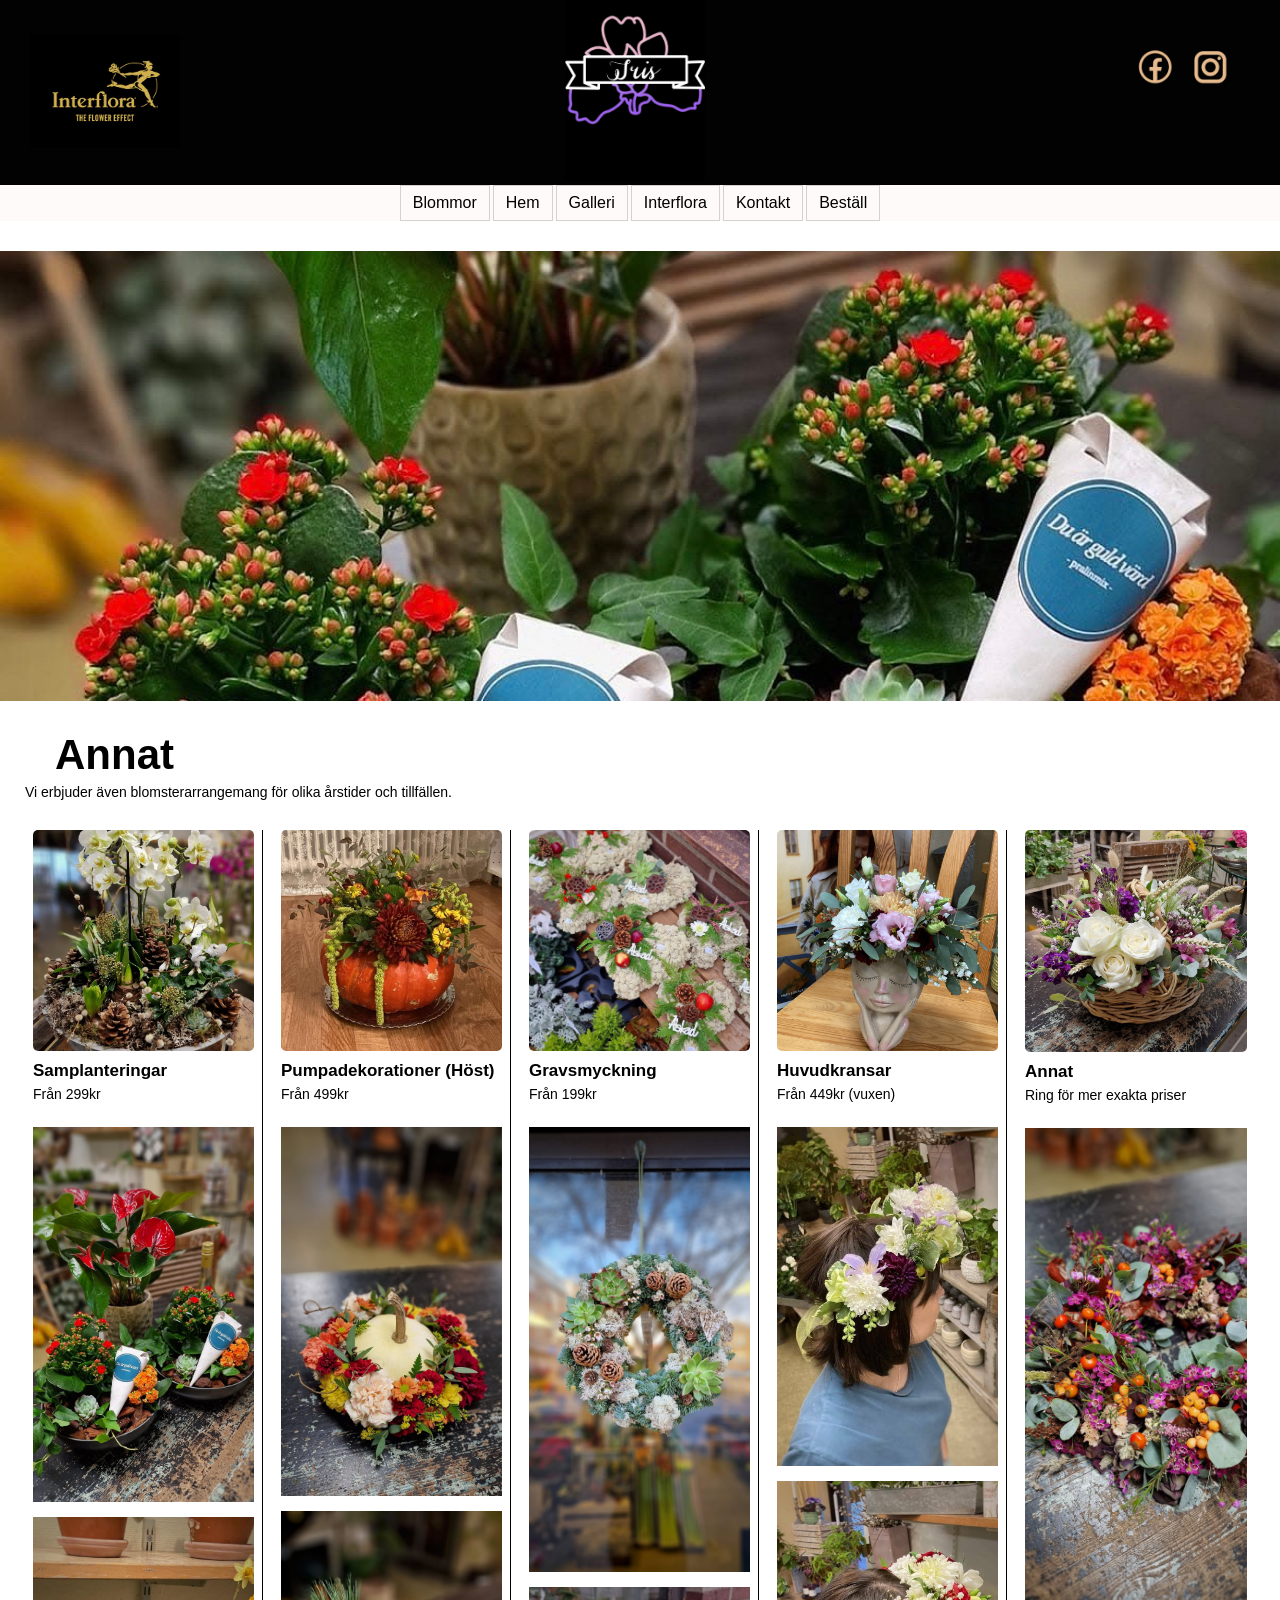
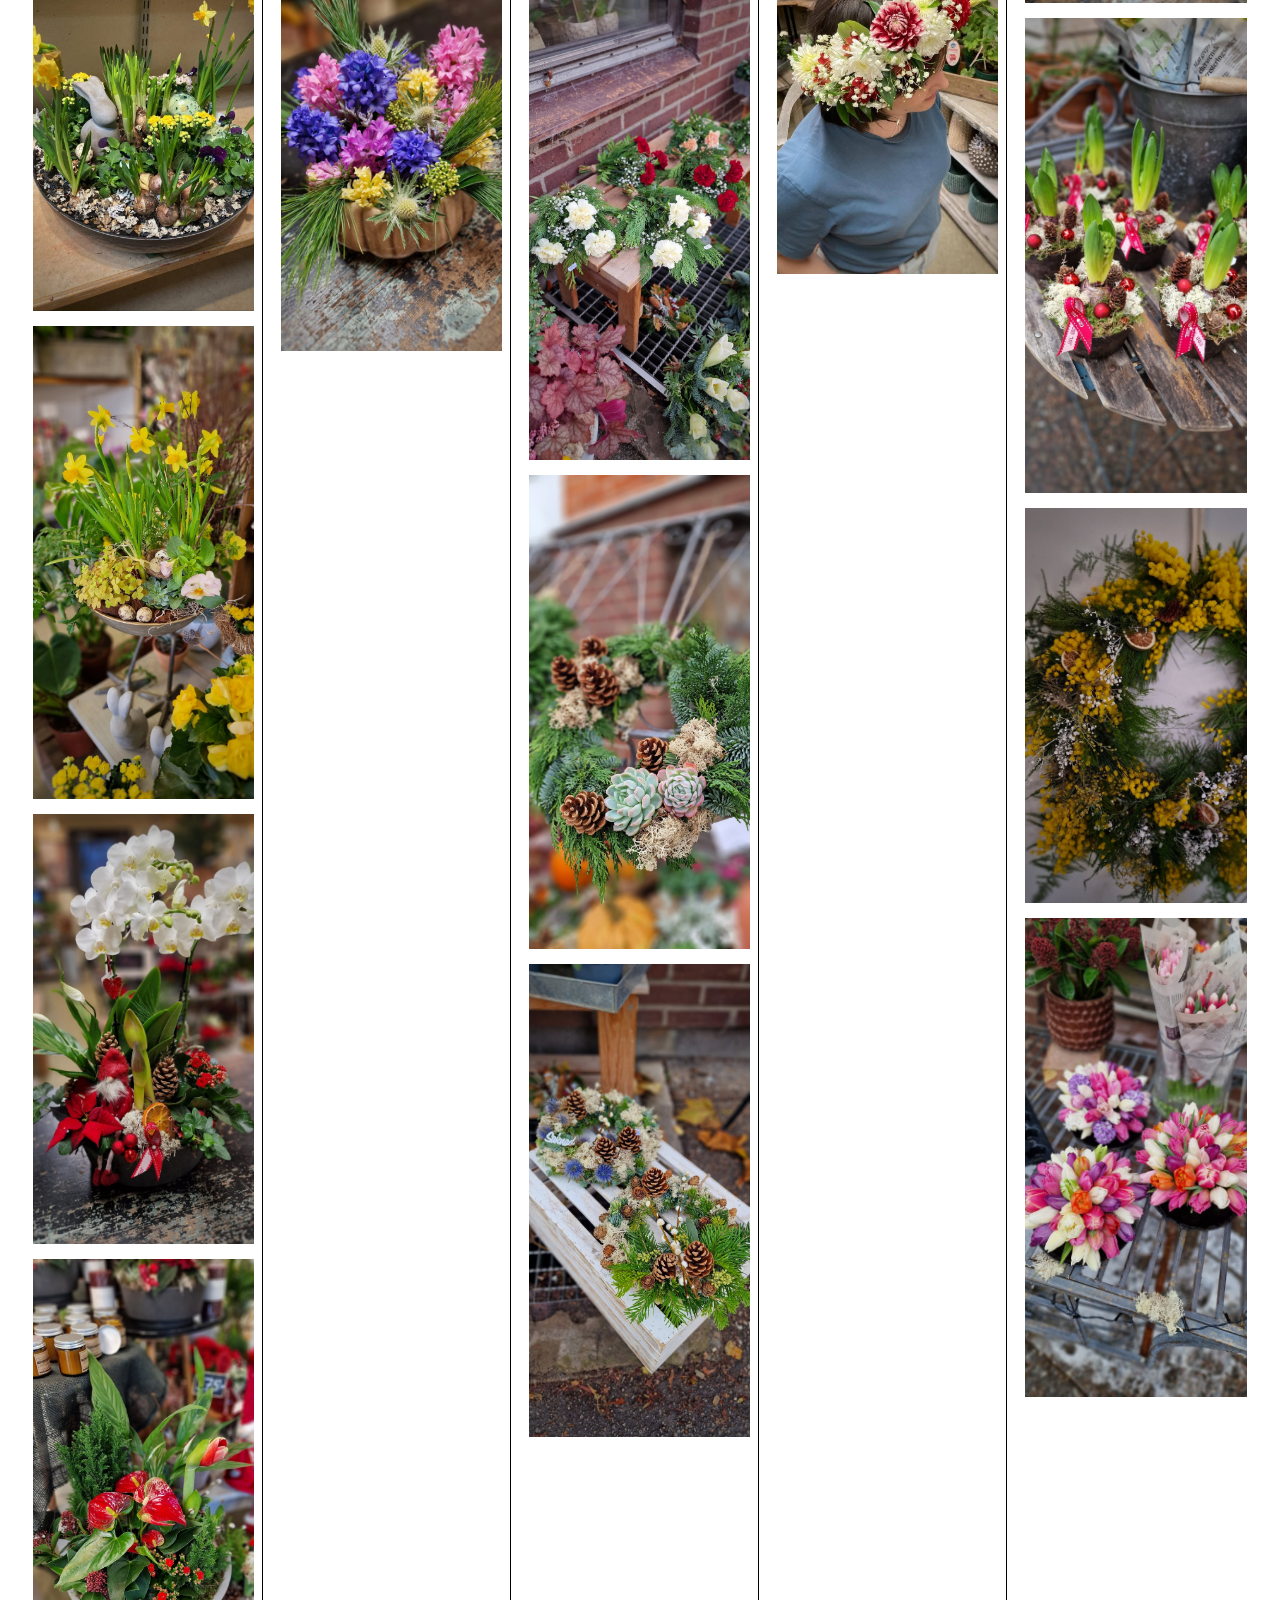
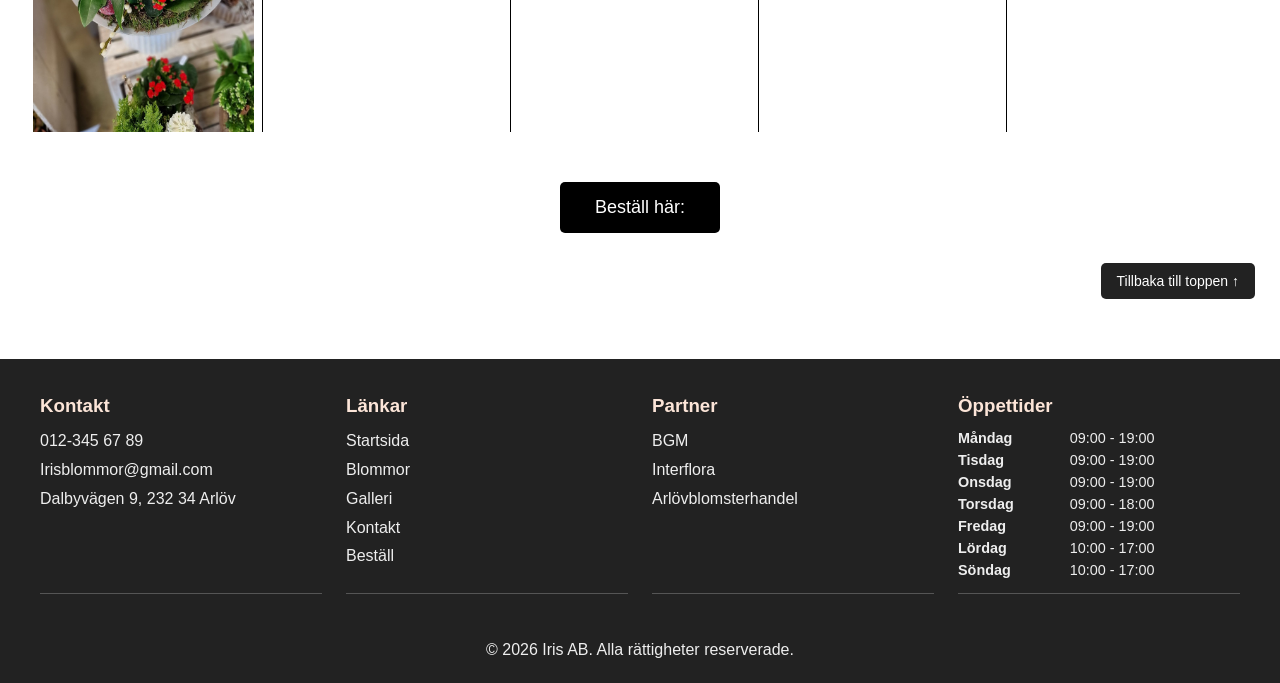
==== commit 55d52af3: "hoppa till toppen-knapp" ====
--- a/annat.html
+++ b/annat.html
@@ -10,14 +10,14 @@
 
     <!-- Gör sidan anpassad för mobila enheter -->
     <meta name="viewport" content="width=device-width, initial-scale=1.0">
-    <title>Annat</title>
+    <title>Andra blommor | Iris Blommor</title>
 
     <!-- kopplar html till css -->
     <link rel="stylesheet" href="style.css">
 </head>
 
 
-<body>
+<body id="toppen">
 
     <!-- ======== Header ======== -->
 
@@ -179,6 +179,13 @@
             <a href="Beställ.html">Beställ här:</a>
          </div>
 
+         <!-- Knapp som tar besökaren tillbaka till sidans topp -->
+        <div class="till-toppen">
+            <a href="#toppen" class="till-toppen-knapp">
+                Tillbaka till toppen ↑
+            </a>
+        </div>
+
     </main>
     <footer class="footer">
         <div class="footer-content">
--- a/style.css
+++ b/style.css
@@ -168,6 +168,13 @@
     margin-inline: auto;
 }
 
+.home-Backgroundimg {
+    width: calc(100% + clamp(16px, 4vw, 48px) + clamp(16px, 4vw, 48px));
+    max-width: none;
+    margin-left: calc(0px - clamp(16px, 4vw, 48px));
+    margin-right: 0;
+}
+
 .Background-picture {
     position: relative;
     overflow: hidden;
@@ -184,11 +191,12 @@
 }
 
 .Background-picture > img {
+    position: absolute;
+    inset: 0;
     display: block;
     width: 100%;
     height: 100%;
     object-fit: cover;
-    grid-area: 1 / 1;
 }
 
 .hero-caption {
@@ -201,7 +209,7 @@
     max-width: none;
     color: white;
     text-align: left;
-    text-shadow: 0 2px 10px rgba(0, 0, 0, 0.6);
+    text-shadow: 0 2px 10px rgba(0, 0, 0, 0.8);
     grid-area: 1 / 1;
     align-self: start;
     margin: 16px;
@@ -1080,12 +1088,6 @@
         grid-area: revert;
     }
 
-    .home-page .category-card:hover,
-    
-        .home-page .category-card:focus-visible {
-        transform: revert;
-    }
-
     .insta-gallery,
     
         .open-hours,
@@ -1555,3 +1557,86 @@
         gap: 65px 70px;
     }
 }
+/* =========================================
+   HOPPA TILL ÖPPETTIDER
+   ========================================= */
+
+/* Placerar knappen till höger under navbaren */
+.hoppa-till {
+    display: flex;
+    justify-content: flex-end;
+    padding: 12px 30px;
+    background-color: #f4f6f2;
+}
+
+/* Knappens utseende */
+.hoppa-knapp {
+    display: inline-block;
+    padding: 10px 16px;
+    background-color: #222;
+    color: white;
+    text-decoration: none;
+    border-radius: 5px;
+    font-size: 14px;
+}
+
+/* Ändrar färg när muspekaren är över knappen */
+.hoppa-knapp:hover {
+    background-color: #555;
+}
+
+/* Tydligt fokus när man använder tangentbord */
+.hoppa-knapp:focus-visible {
+    outline: 3px solid #b88656;
+    outline-offset: 3px;
+}
+
+/* Gör att sidan rullar mjukt till öppettiderna */
+html {
+    scroll-behavior: smooth;
+}
+
+/* Respekterar användare som vill ha mindre rörelse */
+@media (prefers-reduced-motion: reduce) {
+    html {
+        scroll-behavior: auto;
+    }
+}
+
+/* Tar bort extra utrymme ovanför herobilden på startsidan */
+main.main {
+    padding-top: 0;
+}
+
+/* =========================================
+   TILLBAKA TILL TOPPEN-KNAPP
+   ========================================= */
+
+/* Placerar knappen till höger längst ner i main */
+.till-toppen {
+    display: flex;
+    justify-content: flex-end;
+    margin-top: 30px;
+}
+
+/* Knappens utseende */
+.till-toppen-knapp {
+    display: inline-block;
+    padding: 10px 16px;
+    background-color: #222;
+    color: white;
+    text-decoration: none;
+    border-radius: 5px;
+    font-size: 14px;
+}
+
+/* Ändrar färg när muspekaren är över knappen */
+.till-toppen-knapp:hover {
+    background-color: #555;
+}
+
+/* Tydlig markering för tangentbordsanvändare */
+.till-toppen-knapp:focus-visible {
+    outline: 3px solid #b88656;
+    outline-offset: 3px;
+}
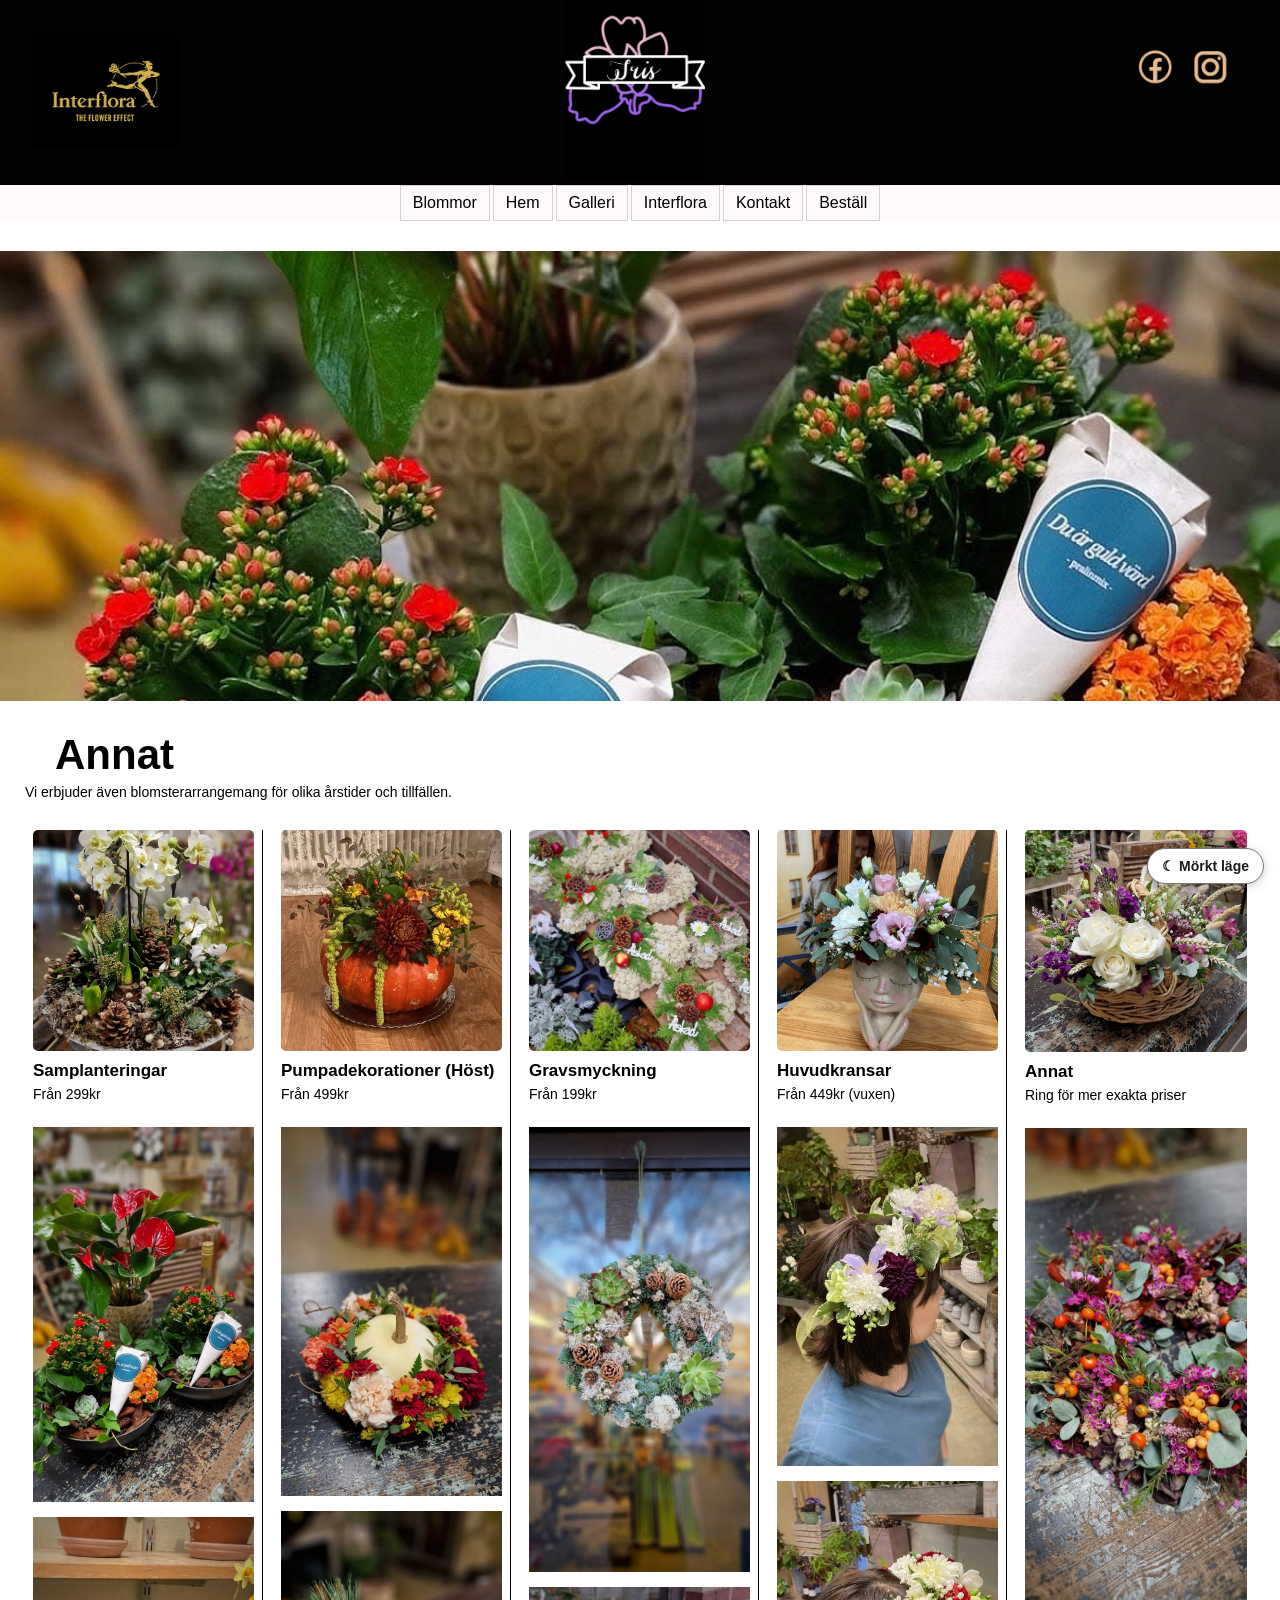
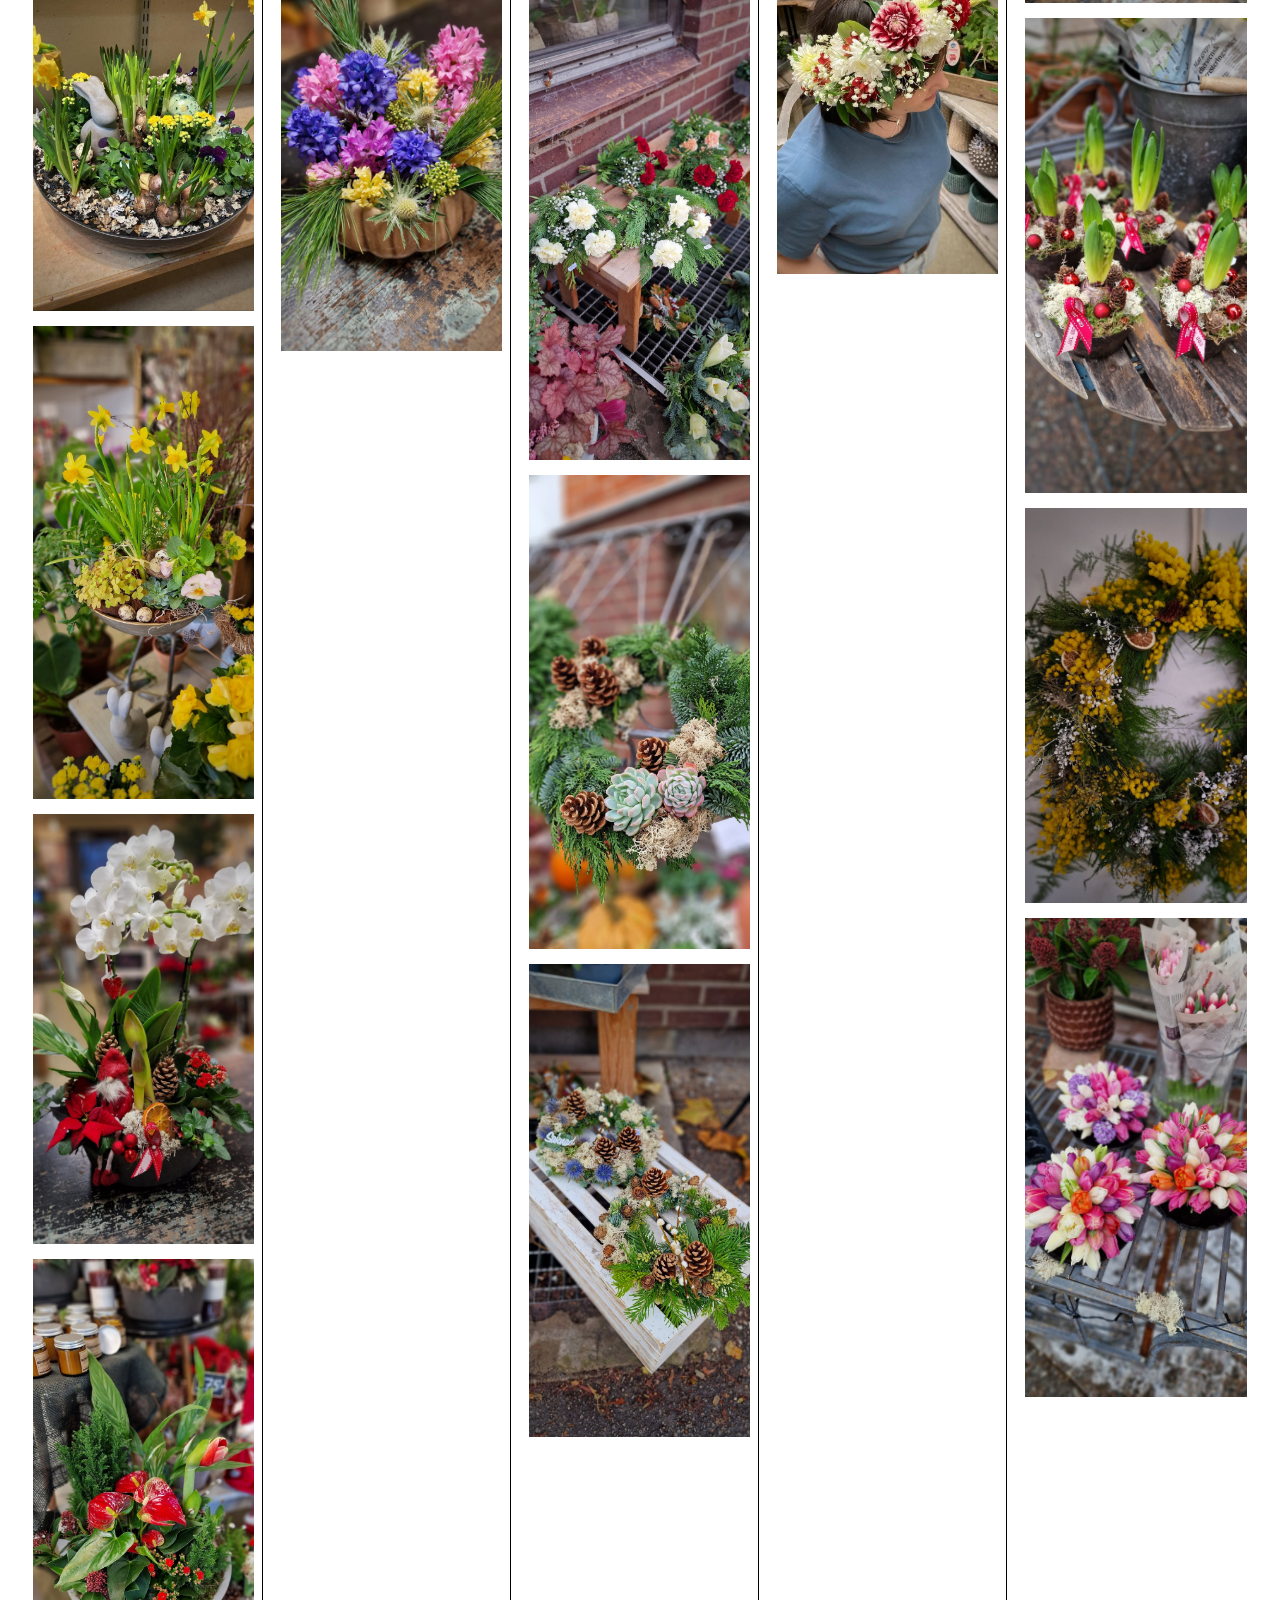
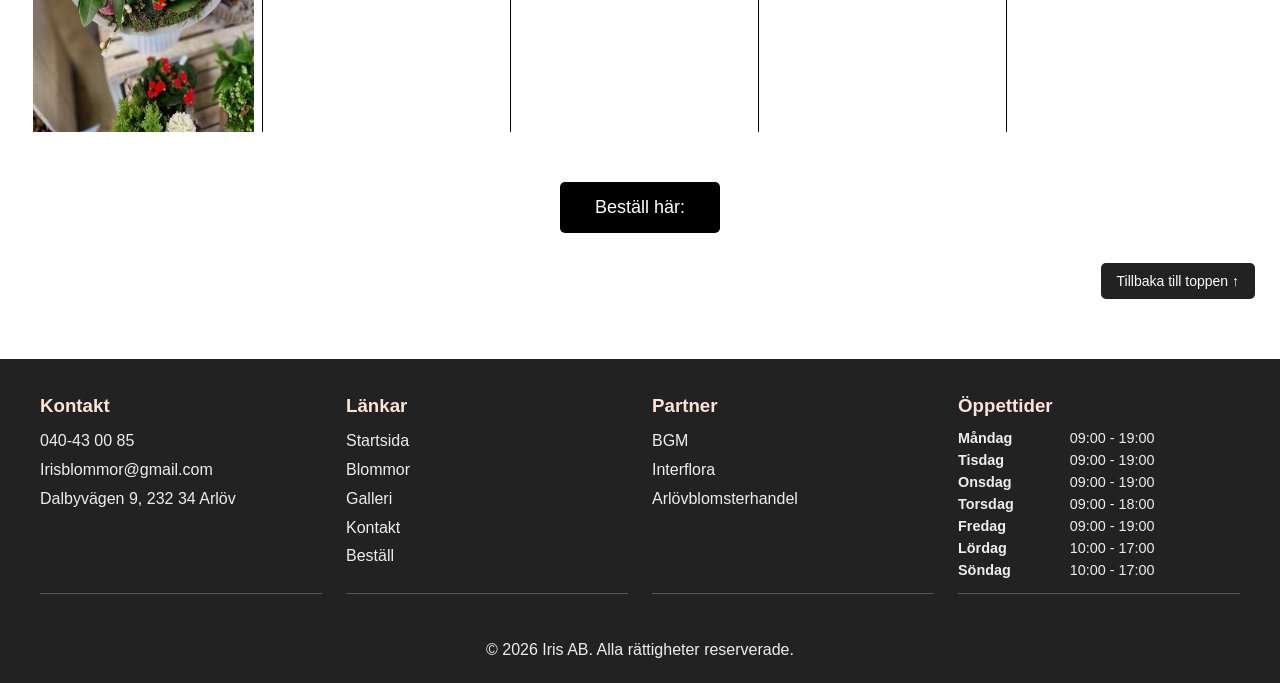
==== commit 84da4188: "SEO, Darkmode, update i readme" ====
--- a/annat.html
+++ b/annat.html
@@ -10,10 +10,14 @@
 
     <!-- Gör sidan anpassad för mobila enheter -->
     <meta name="viewport" content="width=device-width, initial-scale=1.0">
-    <title>Andra blommor | Iris Blommor</title>
+    <title>Planteringar och dekorationer | Iris Blommor</title>
 
     <!-- kopplar html till css -->
+    <meta name="description" content="Samplanteringar, pumpadekorationer, gravsmyckning och blomsterkransar för olika årstider och tillfällen.">
+    <meta name="robots" content="index, follow">
+    <meta name="color-scheme" content="light dark">
     <link rel="stylesheet" href="style.css">
+    <script src="tema.js" defer></script>
 </head>
 
 
@@ -26,7 +30,7 @@
         <!-- samarbetspartners logga och länk -->
 
         
-        <a href="https://www.interflora.se/" target="_blank" class="interflora-link">
+        <a href="https://www.interflora.se/" target="_blank" rel="noopener noreferrer" class="interflora-link">
             <img src="images/1. startsida/interflora.logga.avif" alt="Interflora">
         </a>
 
@@ -38,52 +42,90 @@
         </div>
 
         <!-- sociala medier öppnas i ny flik -->
-        <a href="https://www.facebook.com/p/Arl%C3%B6vs-Blomsterhandel-61556911313052/" target="_blank" class="facebook-link">
+        <a href="https://www.facebook.com/p/Arl%C3%B6vs-Blomsterhandel-61556911313052/" target="_blank" rel="noopener noreferrer" class="facebook-link">
             <img src="images/1. startsida/facebook.icon.png" alt="Facebook">
         </a>
-        <a href="https://www.instagram.com/arlovsblomsterhandel/" target="_blank" class="instagram-link">
+        <a href="https://www.instagram.com/arlovsblomsterhandel/" target="_blank" rel="noopener noreferrer" class="instagram-link">
             <img src="images/1. startsida/instagram.icon.png" alt="Instagram">
         </a>
 
 
         <!-- ==================== NAVIGATION ==================== -->
 
-<nav class="nav">
-
-    <!-- Checkbox som styr hamburgarmenyn -->
-    <input type="checkbox" id="menu-toggle">
-
-    <!-- Hamburgarikon -->
-    <label for="menu-toggle" class="hamburger">
-        ☰
-    </label>
-
-    <!-- Navigeringslänkar -->
-    <ul class="nav-links">
-
-        <!-- Dropdown för Blommor -->
+
+<!-- ==================== NAVIGATION ==================== -->
+
+<nav class="nav" aria-label="Huvudnavigation">
+
+    <!-- Hamburgarmeny för mobil -->
+    <details class="mobilmeny">
+        <summary class="hamburger">
+            <span aria-hidden="true">☰</span>
+            <span class="meny-text">Meny</span>
+        </summary>
+
+        <!-- Länkar som visas när mobilmenyn öppnas -->
+        <ul class="mobil-nav-links">
+
+            <li>
+                <details class="mobil-dropdown">
+                    <summary>Blommor</summary>
+
+                    <ul class="mobil-dropdown-links">
+                        <li><a href="blommor.html">Alla blommor</a></li>
+                        <li><a href="begravning.html">Begravning</a></li>
+                        <li><a href="fodelsedag.html">Födelsedag</a></li>
+                        <li><a href="brollop.html">Bröllop</a></li>
+                        <li><a href="annat.html">Annat</a></li>
+                    </ul>
+                </details>
+            </li>
+
+            <li><a href="index.html">Hem</a></li>
+            <li><a href="galleri.html">Galleri</a></li>
+            <li>
+                <a href="https://www.interflora.se/"
+                   target="_blank"
+                   rel="noopener noreferrer">
+                    Interflora
+                </a>
+            </li>
+            <li><a href="kontakt.html">Kontakt</a></li>
+            <li><a href="bestall.html">Beställ</a></li>
+
+        </ul>
+    </details>
+
+    <!-- Vanlig navigation för dator -->
+    <ul class="dator-nav-links">
+
         <li class="dropdown">
             <a href="blommor.html">Blommor</a>
 
-            <!-- Undermenyn -->
             <ul class="dropdown-menu">
-                <li><a href="Begravning.html">Begravning</a></li>
-                <li><a href="födelsedag.html">Födelsedag</a></li>
-                <li><a href="Bröllop.html">Bröllop</a></li>
+                <li><a href="begravning.html">Begravning</a></li>
+                <li><a href="fodelsedag.html">Födelsedag</a></li>
+                <li><a href="brollop.html">Bröllop</a></li>
                 <li><a href="annat.html">Annat</a></li>
             </ul>
         </li>
+
         <li><a href="index.html">Hem</a></li>
-        <li><a href="Galleri.html">Galleri</a></li>
+        <li><a href="galleri.html">Galleri</a></li>
         <li>
-            <a href="https://www.interflora.se/" target="_blank">
+            <a href="https://www.interflora.se/"
+               target="_blank"
+               rel="noopener noreferrer">
                 Interflora
             </a>
         </li>
-        <li><a href="Kontakt.html">Kontakt</a></li>
-        <li><a href="Beställ.html">Beställ</a></li>
+        <li><a href="kontakt.html">Kontakt</a></li>
+        <li><a href="bestall.html">Beställ</a></li>
+
     </ul>
+
 </nav>
+
     </header>
     <main class="annat-main">
 
@@ -120,7 +162,7 @@
             <!-- 2. Pumpadekoration -->
              <section class="annat-kategori">
 
-                <img src="images/7. annat/pumpa 1.jpg" alt="Pumopadekoration" class="annat-huvudbild">
+                <img src="images/7. annat/pumpa 1.jpg" alt="Pumpadekoration" class="annat-huvudbild">
                 <h2>Pumpadekorationer (Höst)</h2>
                 <p>Från 499kr</p>
 
@@ -146,7 +188,7 @@
              </section>
 
             <!-- 4. Huvudkransar -->
-             <Section class="annat-kategori">
+             <section class="annat-kategori">
 
                 <img src="images/7. annat/kransar 1.jpg" alt="Huvudkransar" class="annat-huvudbild">
                 <h2>Huvudkransar</h2>
@@ -156,7 +198,7 @@
                     <img src="images/7. annat/kransar 2.jpg" alt="Krans 1">
                     <img src="images/7. annat/kransar 3.jpg" alt="Krans 2">
                 </div>
-             </Section>
+             </section>
 
             <!-- 5. Annat -->
              <section class="annat-kategori">
@@ -176,7 +218,7 @@
 
         <!-- Beställknapp -->
          <div class="annat-bestall">
-            <a href="Beställ.html">Beställ här:</a>
+            <a href="bestall.html">Beställ här:</a>
          </div>
 
          <!-- Knapp som tar besökaren tillbaka till sidans topp -->
@@ -191,7 +233,7 @@
         <div class="footer-content">
             <section>
                 <h3>Kontakt</h3>
-                <a href="+46123456789">012-345 67 89</a>
+                <a href="tel:040430085">040-43 00 85</a>
                 <a href="mailto:irisblommor@gmail.com">Irisblommor@gmail.com</a>
                 <a href="https://www.google.com/maps/search/?api=1&amp;query=Dalbyv%C3%A4gen+9%2C+232+34+Arl%C3%B6v">Dalbyvägen 9, 232 34 Arlöv</a>  
             </section> 
@@ -200,9 +242,9 @@
                 <h3>Länkar</h3>
                 <a href="index.html">Startsida</a>
                 <a href="blommor.html">Blommor</a> 
-                <a href="Galleri.html">Galleri</a>
-                <a href="Kontakt.html">Kontakt</a>
-                <a href="Beställ.html">Beställ</a>
+                <a href="galleri.html">Galleri</a>
+                <a href="kontakt.html">Kontakt</a>
+                <a href="bestall.html">Beställ</a>
             </nav>
 
             <section>
--- a/style.css
+++ b/style.css
@@ -1639,4 +1639,372 @@
 .till-toppen-knapp:focus-visible {
     outline: 3px solid #b88656;
     outline-offset: 3px;
-}+}
+
+/* =========================================
+   KATEGORIBILDER PÅ BESTÄLLNINGSSIDAN
+   ========================================= */
+
+/* Håller formuläret centrerat på sidan */
+.bestall-main .bestall-layout {
+    position: relative;
+    width: 100%;
+    display: flex;
+    justify-content: center;
+}
+
+/* Behåller formulärets befintliga storlek */
+.bestall-main .bestall-layout .bestall-form {
+    width: 100%;
+    max-width: 400px;
+}
+
+/* Kategorierna visas under formuläret på mobil */
+.bestall-kategorier {
+    display: flex;
+    flex-direction: column;
+    gap: 15px;
+    width: 150px;
+}
+
+/* Varje kategori får en tydlig vit ram */
+.bestall-kategori {
+    display: block;
+    width: 100%;
+    border: 5px solid white;
+    background-color: black;
+    color: white;
+    text-decoration: none;
+    text-align: center;
+    box-shadow: 0 3px 10px rgba(0, 0, 0, 0.35);
+}
+
+/* Bildernas storlek */
+.bestall-kategori img {
+    display: block;
+    width: 100%;
+    height: 105px;
+    object-fit: cover;
+}
+
+/* Texten under varje bild */
+.bestall-kategori span {
+    display: block;
+    padding: 8px 4px;
+    font-size: 14px;
+    background-color: black;
+    color: white;
+}
+
+/* Markering när muspekaren är över en kategori */
+.bestall-kategori:hover {
+    border-color: #e4c5a5;
+}
+
+/* Tydlig markering vid tangentbordsnavigering */
+.bestall-kategori:focus-visible {
+    outline: 3px solid #b88656;
+    outline-offset: 4px;
+}
+
+/* =========================================
+   MOBIL OCH MINDRE SKÄRMAR
+   ========================================= */
+
+@media (max-width: 899px) {
+
+    /* Formuläret och bilderna ligger under varandra */
+    .bestall-main .bestall-layout {
+        flex-direction: column;
+        align-items: center;
+        gap: 25px;
+    }
+
+    /* Kategorierna visas i två kolumner på mobil */
+    .bestall-kategorier {
+        display: grid;
+        grid-template-columns: repeat(2, minmax(0, 1fr));
+        width: 100%;
+        max-width: 400px;
+    }
+}
+
+/* =========================================
+   DATOR
+   ========================================= */
+
+@media (min-width: 900px) {
+
+    /* Formuläret förblir centrerat.
+       Kategorierna placeras till höger utan
+       att flytta formuläret åt vänster. */
+    .bestall-kategorier {
+        position: absolute;
+        left: calc(50% + 200px + 35px);
+        top: 0;
+    }
+}
+
+/* =========================================
+   ANIMATION – KATEGORIBILDER
+   ========================================= */
+
+/* Gör att kategoribilderna rör sig mjukt */
+.kategori img,
+.bestall-kategori img {
+    transition: transform 0.3s ease;
+}
+
+/* Förstorar bilden lite när musen är över */
+.kategori:hover img,
+.bestall-kategori:hover img {
+    transform: scale(1.05);
+}
+
+/* Samma effekt när länken får tangentbordsfokus */
+.kategori:focus-visible img,
+.bestall-kategori:focus-visible img {
+    transform: scale(1.05);
+}
+
+/* Respekterar användare som vill ha mindre rörelse */
+@media (prefers-reduced-motion: reduce) {
+    .kategori img,
+    .bestall-kategori img {
+        transition: none;
+    }
+
+    .kategori:hover img,
+    .bestall-kategori:hover img,
+    .kategori:focus-visible img,
+    .bestall-kategori:focus-visible img {
+        transform: none;
+    }
+}
+
+
+/* =========================================
+   ANIMATION – HEROBILD PÅ STARTSIDAN
+   ========================================= */
+
+/* Bilden tonas mjukt in när sidan öppnas */
+.home-Backgroundimg .Background-picture > img {
+    animation: heroFadeIn 1.5s ease-out both;
+}
+
+/* Animationens början och slut */
+@keyframes heroFadeIn {
+
+    /* Bilden är osynlig i början */
+    from {
+        opacity: 0;
+    }
+
+    /* Bilden är helt synlig i slutet */
+    to {
+        opacity: 1;
+    }
+}
+
+/* Tillgänglighet: stäng av animationen
+   för användare som föredrar mindre rörelse */
+@media (prefers-reduced-motion: reduce) {
+    .home-Backgroundimg .Background-picture > img {
+        animation: none;
+    }
+}
+
+
+/* =========================================
+   NY TILLGÄNGLIG HAMBURGARMENY
+   ========================================= */
+
+/* Mobil är standard */
+
+/* Datorns navigation är dold på mobil */
+.nav .dator-nav-links {
+    display: none;
+}
+
+/* Hamburgarmenyn visas på mobil */
+.nav .mobilmeny {
+    display: block;
+    width: 100%;
+}
+
+/* Själva menyknappen */
+.nav .mobilmeny > .hamburger {
+    display: flex;
+    align-items: center;
+    justify-content: center;
+    gap: 10px;
+    padding: 12px 20px;
+    font-size: 20px;
+    color: black;
+    background-color: #fffafa;
+    cursor: pointer;
+    list-style: none;
+}
+
+/* Tar bort webbläsarens standardpil */
+.nav .mobilmeny > .hamburger::-webkit-details-marker {
+    display: none;
+}
+
+/* Byter ikon när menyn är öppen */
+.nav .mobilmeny[open] > .hamburger span:first-child {
+    display: none;
+}
+
+.nav .mobilmeny[open] > .hamburger::before {
+    content: "✕";
+    font-size: 24px;
+}
+
+/* Länkarna ligger lodrätt */
+.nav .mobil-nav-links {
+    display: flex;
+    flex-direction: column;
+    width: 100%;
+    margin: 0;
+    padding: 0;
+    list-style: none;
+    background-color: #fffafa;
+}
+
+/* Menylänkar */
+.nav .mobil-nav-links a,
+.nav .mobil-dropdown > summary {
+    display: block;
+    padding: 14px 20px;
+    color: black;
+    background-color: #fffafa;
+    border: 1px solid #d6d0d0;
+    text-decoration: none;
+    font-size: 16px;
+}
+
+/* Blommor fungerar som en undermeny */
+.nav .mobil-dropdown > summary {
+    cursor: pointer;
+    list-style: none;
+}
+
+.nav .mobil-dropdown > summary::-webkit-details-marker {
+    display: none;
+}
+
+.nav .mobil-dropdown > summary::after {
+    content: " ▾";
+}
+
+.nav .mobil-dropdown[open] > summary::after {
+    content: " ▴";
+}
+
+/* Undermenyn */
+.nav .mobil-dropdown-links {
+    display: flex;
+    flex-direction: column;
+    list-style: none;
+    padding: 0;
+    margin: 0;
+}
+
+.nav .mobil-dropdown-links a {
+    padding-left: 40px;
+    background-color: #f2f2f2;
+}
+
+/* Hover */
+.nav .mobil-nav-links a:hover,
+.nav .mobil-dropdown > summary:hover,
+.nav .mobilmeny > .hamburger:hover {
+    background-color: #eaeaea;
+}
+
+/* Tydligt fokus vid tangentbordsnavigering */
+.nav .mobilmeny summary:focus-visible,
+.nav .mobil-nav-links a:focus-visible,
+.nav .dator-nav-links a:focus-visible {
+    outline: 3px solid #b88656;
+    outline-offset: -3px;
+}
+
+/* =========================================
+   DATOR – FRÅN 769 PIXLAR
+   ========================================= */
+
+@media (min-width: 769px) {
+
+    /* Dölj mobilmenyn helt */
+    .nav .mobilmeny {
+        display: none;
+    }
+
+    /* Visa vanliga navbaren */
+    .nav .dator-nav-links {
+        display: flex;
+        flex-direction: row;
+        justify-content: center;
+        align-items: stretch;
+        gap: 3px;
+        list-style: none;
+        margin: 0;
+        padding: 0;
+    }
+
+    /* Dropdown på dator */
+    .nav .dator-nav-links .dropdown {
+        position: relative;
+    }
+
+    .nav .dator-nav-links .dropdown-menu {
+        display: none;
+        position: absolute;
+        top: 100%;
+        left: 0;
+        min-width: 180px;
+        padding: 0;
+        margin: 0;
+        list-style: none;
+        background-color: white;
+        z-index: 20;
+        box-shadow: 0 5px 10px rgba(0, 0, 0, 0.2);
+    }
+
+    /* Öppna dropdown med mus eller tangentbord */
+    .nav .dator-nav-links .dropdown:hover > .dropdown-menu,
+    .nav .dator-nav-links .dropdown:focus-within > .dropdown-menu {
+        display: block;
+    }
+}
+
+/* Integration: låt den befintliga designen styra, inte Bootstraps nav-komponent. */
+.nav { display: block; }
+.nav .dropdown-menu { --bs-dropdown-min-width: 0; }
+/* Dark mode med systemval, tillämpas av tema.js på html-elementet. */
+html[data-bs-theme="dark"] { --farg-vit: #242925; --bs-body-bg: #171b19; --bs-body-color: #f3f5f2; color-scheme: dark; }
+html[data-bs-theme="dark"] body, html[data-bs-theme="dark"] main, html[data-bs-theme="dark"] .main,
+html[data-bs-theme="dark"] .home-page { background-color: #171b19; color: #f3f5f2; }
+html[data-bs-theme="dark"] .nav, html[data-bs-theme="dark"] .nav a,
+html[data-bs-theme="dark"] .nav summary, html[data-bs-theme="dark"] .nav .dropdown-menu,
+html[data-bs-theme="dark"] .nav .dator-nav-links, html[data-bs-theme="dark"] .nav .mobil-nav-links,
+html[data-bs-theme="dark"] .nav .mobil-dropdown-links { background-color: #242925; color: #f3f5f2; border-color: #515951; }
+html[data-bs-theme="dark"] .nav a:hover, html[data-bs-theme="dark"] .nav summary:hover { background-color: #343d36; }
+html[data-bs-theme="dark"] .insta-gallery, html[data-bs-theme="dark"] .open-hours,
+html[data-bs-theme="dark"] .find-us, html[data-bs-theme="dark"] .home-page .category-card,
+html[data-bs-theme="dark"] .kategori, html[data-bs-theme="dark"] .begravning-kategori,
+html[data-bs-theme="dark"] .brollop-kategori, html[data-bs-theme="dark"] .annat-kategori,
+html[data-bs-theme="dark"] .kontakt-info, html[data-bs-theme="dark"] .kontakt-team,
+html[data-bs-theme="dark"] .bestall-form, html[data-bs-theme="dark"] .bestall-kategori,
+html[data-bs-theme="dark"] .fodelsedag-info, html[data-bs-theme="dark"] .kontakt-uppgifter { background-color: #242925; color: #f3f5f2; }
+html[data-bs-theme="dark"] input:not([type="radio"]):not([type="checkbox"]),
+html[data-bs-theme="dark"] textarea, html[data-bs-theme="dark"] select { background-color: #303830; color: white; border-color: #737d74; }
+html[data-bs-theme="dark"] .open-hours td, html[data-bs-theme="dark"] .open-hours th { border-color: #515951; }
+html[data-bs-theme="dark"] .home-page .category-card span { background-color: #111; color: white; }
+html[data-bs-theme="dark"] .footer { background-color: #161916; }
+.iris-theme-toggle { position: fixed; right: 16px; bottom: 16px; z-index: 9999; padding: 9px 14px; border: 1px solid #777; border-radius: 999px; background: white; color: #171b19; font: 600 14px Arial,sans-serif; cursor: pointer; box-shadow: 0 2px 10px #0003; }
+html[data-bs-theme="dark"] .iris-theme-toggle { background: #303830; color: white; }
+.iris-theme-toggle:focus-visible { outline: 3px solid #c49b6a; outline-offset: 3px; }
+.form-info { margin-top: 12px; font-size: .9rem; }
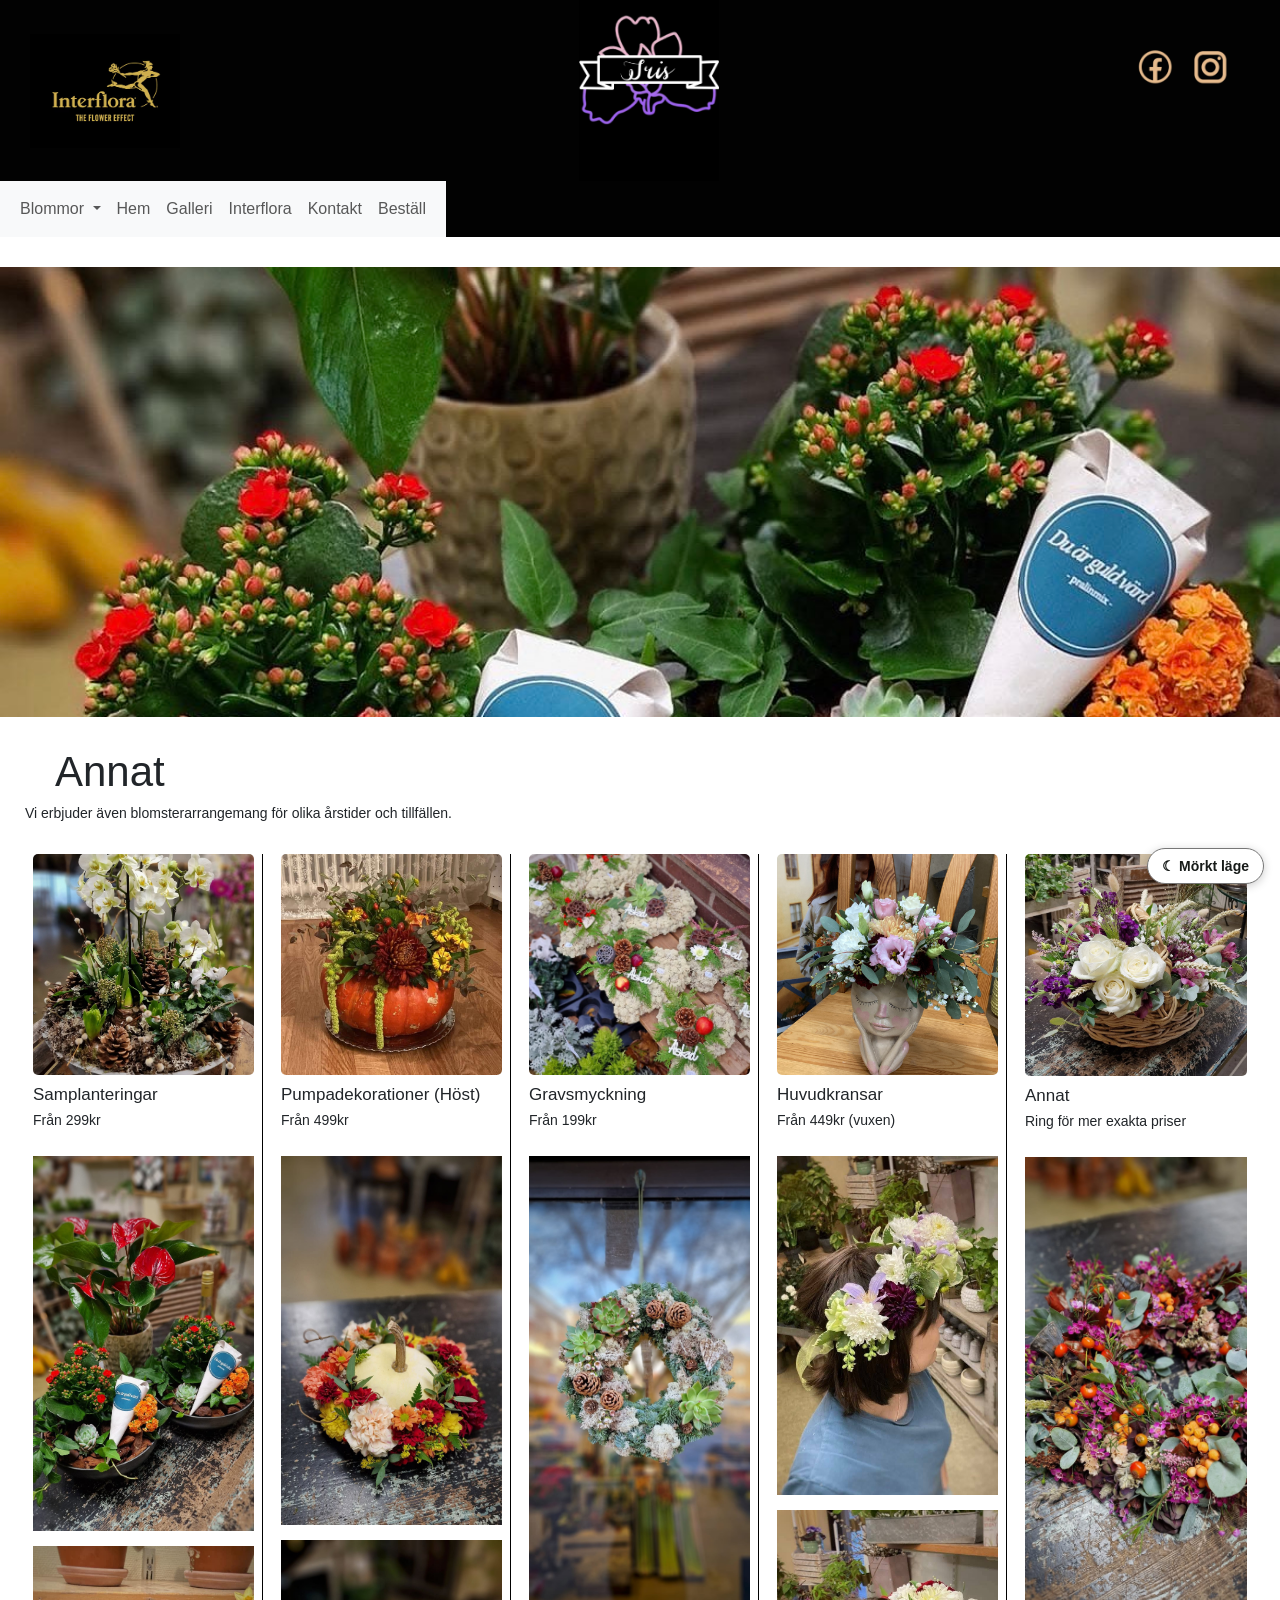
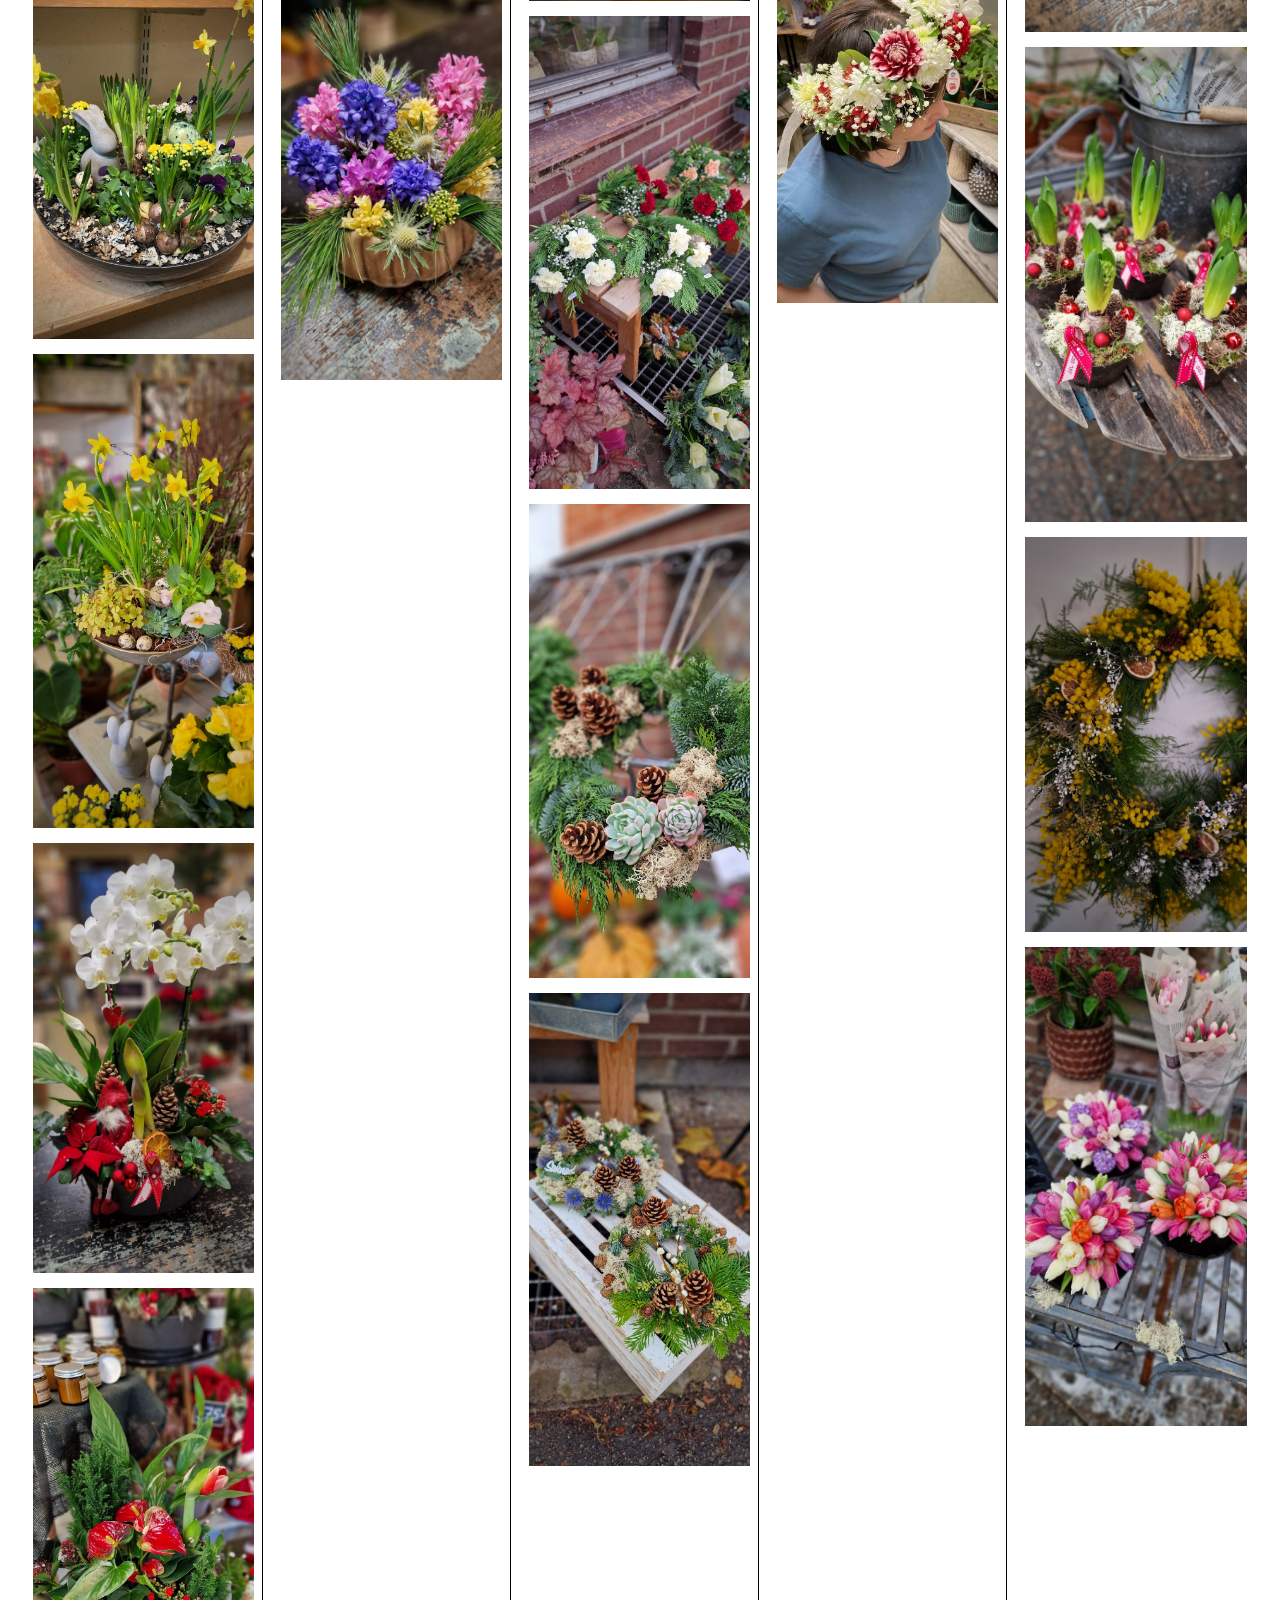
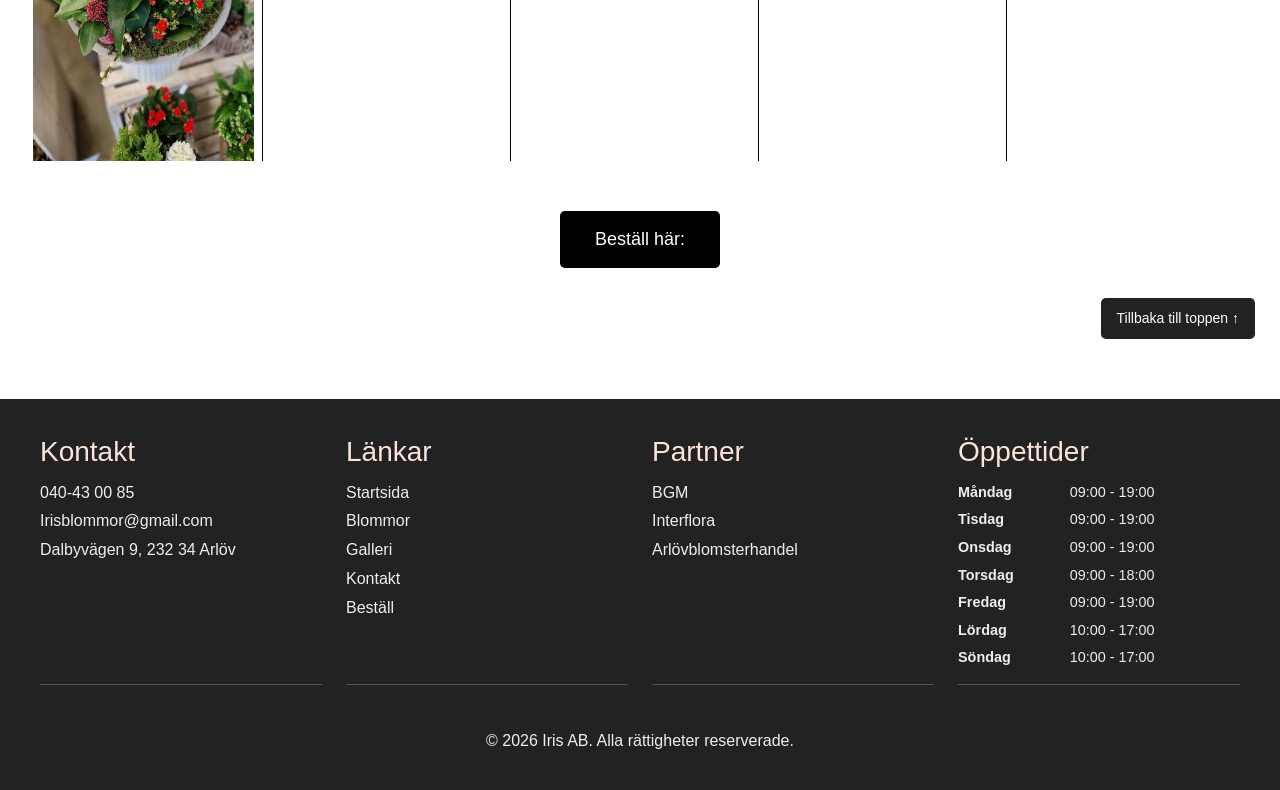
==== commit c175a91a: "Bootstrap responsive navbar för alla sidor" ====
--- a/annat.html
+++ b/annat.html
@@ -3,6 +3,10 @@
 
 
 <head>
+
+<!-- ==================== Bootstraplänk ==================== -->
+<link rel="stylesheet" href="https://cdn.jsdelivr.net/npm/bootstrap@5.3.8/dist/css/bootstrap.min.css">
+
     <!-- Favicon -->
     <link rel="icon" type="image/png" href="images/favicon.png">
 
@@ -55,75 +59,59 @@
 
 <!-- ==================== NAVIGATION ==================== -->
 
-<nav class="nav" aria-label="Huvudnavigation">
-
-    <!-- Hamburgarmeny för mobil -->
-    <details class="mobilmeny">
-        <summary class="hamburger">
-            <span aria-hidden="true">☰</span>
-            <span class="meny-text">Meny</span>
-        </summary>
-
-        <!-- Länkar som visas när mobilmenyn öppnas -->
-        <ul class="mobil-nav-links">
-
-            <li>
-                <details class="mobil-dropdown">
-                    <summary>Blommor</summary>
-
-                    <ul class="mobil-dropdown-links">
-                        <li><a href="blommor.html">Alla blommor</a></li>
-                        <li><a href="begravning.html">Begravning</a></li>
-                        <li><a href="fodelsedag.html">Födelsedag</a></li>
-                        <li><a href="brollop.html">Bröllop</a></li>
-                        <li><a href="annat.html">Annat</a></li>
-                    </ul>
-                </details>
-            </li>
-
-            <li><a href="index.html">Hem</a></li>
-            <li><a href="galleri.html">Galleri</a></li>
-            <li>
-                <a href="https://www.interflora.se/"
-                   target="_blank"
-                   rel="noopener noreferrer">
-                    Interflora
-                </a>
-            </li>
-            <li><a href="kontakt.html">Kontakt</a></li>
-            <li><a href="bestall.html">Beställ</a></li>
-
-        </ul>
-    </details>
-
-    <!-- Vanlig navigation för dator -->
-    <ul class="dator-nav-links">
-
-        <li class="dropdown">
-            <a href="blommor.html">Blommor</a>
-
-            <ul class="dropdown-menu">
-                <li><a href="begravning.html">Begravning</a></li>
-                <li><a href="fodelsedag.html">Födelsedag</a></li>
-                <li><a href="brollop.html">Bröllop</a></li>
-                <li><a href="annat.html">Annat</a></li>
-            </ul>
-        </li>
-
-        <li><a href="index.html">Hem</a></li>
-        <li><a href="galleri.html">Galleri</a></li>
-        <li>
-            <a href="https://www.interflora.se/"
-               target="_blank"
-               rel="noopener noreferrer">
-                Interflora
-            </a>
-        </li>
-        <li><a href="kontakt.html">Kontakt</a></li>
-        <li><a href="bestall.html">Beställ</a></li>
-
-    </ul>
-
+<nav class="navbar navbar-expand-md bg-body-tertiary" data-bs-theme="auto" aria-label="Huvudnavigation">
+  <div class="container-fluid">
+
+    <!-- Hamburgarknapp för mobil -->
+    <button class="navbar-toggler" 
+            type="button" 
+            data-bs-toggle="collapse" 
+            data-bs-target="#huvudmeny" 
+            aria-controls="huvudmeny" 
+            aria-expanded="false" 
+            aria-label="Öppna eller stäng meny">
+      <span class="navbar-toggler-icon"></span>
+    </button>
+
+    <!-- Menyinnehåll -->
+    <div class="collapse navbar-collapse" id="huvudmeny">
+      <ul class="navbar-nav ms-auto">
+        
+        <!-- Dropdown: Blommor -->
+        <li class="nav-item dropdown">
+          <a class="nav-link dropdown-toggle" href="blommor.html" role="button" data-bs-toggle="dropdown" aria-expanded="false">
+            Blommor
+          </a>
+          <ul class="dropdown-menu">
+            <li><a class="dropdown-item" href="blommor.html">Alla blommor</a></li>
+            <li><a class="dropdown-item" href="begravning.html">Begravning</a></li>
+            <li><a class="dropdown-item" href="fodelsedag.html">Födelsedag</a></li>
+            <li><a class="dropdown-item" href="brollop.html">Bröllop</a></li>
+            <li><a class="dropdown-item" href="annat.html">Annat</a></li>
+          </ul>
+        </li>
+
+        <!-- Övriga Länkar -->
+        <li class="nav-item">
+          <a class="nav-link" href="index.html">Hem</a>
+        </li>
+        <li class="nav-item">
+          <a class="nav-link" href="galleri.html">Galleri</a>
+        </li>
+        <li class="nav-item">
+          <a class="nav-link" href="https://www.interflora.se/" target="_blank" rel="noopener noreferrer">Interflora</a>
+        </li>
+        <li class="nav-item">
+          <a class="nav-link" href="kontakt.html">Kontakt</a>
+        </li>
+        <li class="nav-item">
+          <a class="nav-link" href="bestall.html">Beställ</a>
+        </li>
+
+      </ul>
+    </div>
+
+  </div>
 </nav>
 
     </header>
@@ -269,5 +257,7 @@
             <p>&copy; 2026 Iris AB. Alla rättigheter reserverade.</p>
         </div>
     </footer>
+    <!-- ==================== Bootstrap script ==================== -->
+    <script src="https://cdn.jsdelivr.net/npm/bootstrap@5.3.8/dist/js/bootstrap.bundle.min.js"></script>
 </body>
 </html>
--- a/style.css
+++ b/style.css
@@ -2,6 +2,7 @@
 :root {
     --farg-svart: #020202;
     --farg-vit: white;
+    --spacing: 20px; /* Gemensamt avstånd mellan element */
 }
 
 /* Grundstil och mobil */
@@ -130,6 +131,15 @@
 
 .nav .dropdown:focus-within .dropdown-menu {
     display: block;
+}
+
+.navbar-toggler {
+  margin: 0 auto;
+}
+
+nav.navbar {
+  margin-left: auto !important;
+  margin-right: auto !important;
 }
 
 .dropdown-menu a {
@@ -243,7 +253,7 @@
     justify-content: center;
     align-items: center;
     flex-wrap: wrap;
-    gap: 20px;
+    gap: var(--spacing);
     padding: 30px 0;
 }
 
